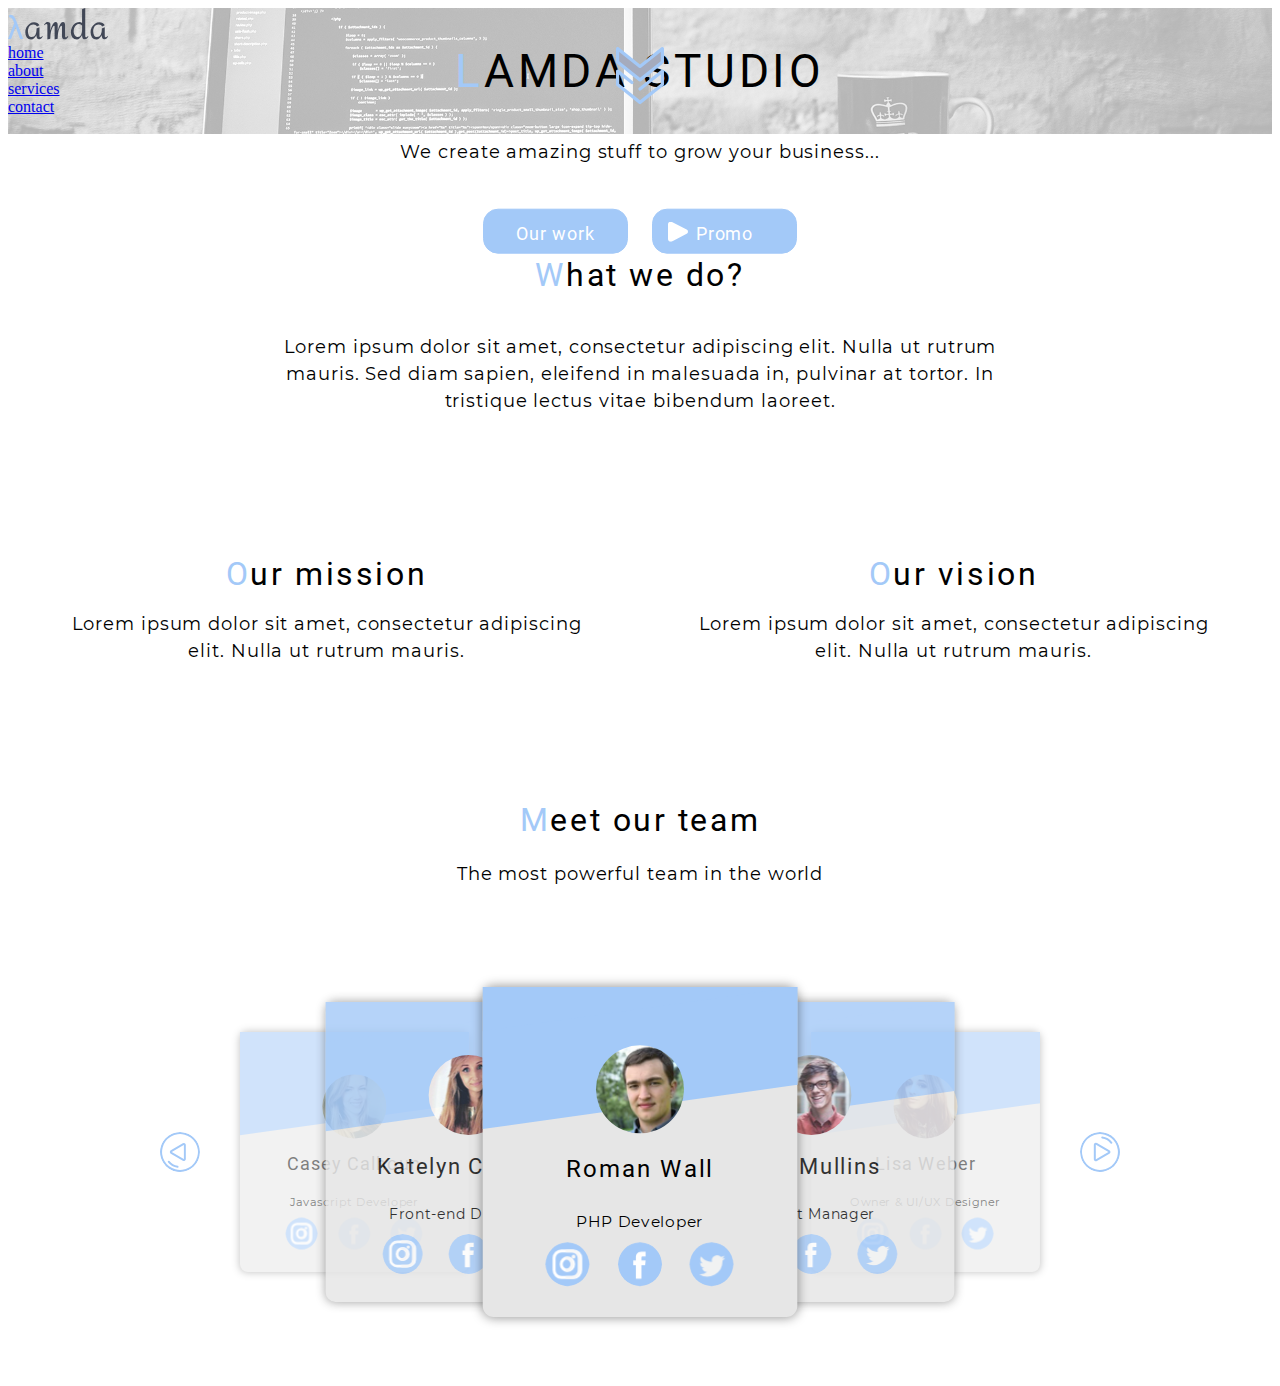
==== index.html @ b9d1ee69 "code about page rwd" ====
<!DOCTYPE html>
<html lang="en">

<head>
  <title>Lamda Studio</title>
  <meta charset="UTF-8" />
  <meta name="viewport" content="width=device-width, initial-scale=1" />
  <meta name="keywords" content="Lamda Studio,Digital Agency,Seo,Web Development,Digital Marketnig,Web Design">
  <meta name="description" content="This is template web site for Digital Agency">
  <meta name="author" content="Nenad Lončar">
  <link rel="stylesheet" href="assets/css/main.css" />
</head>

<body>
  <main>
    <!-- home page -->
    <section id="home-page" class="page">
      <!-- heder -->
      <header data-nav="container">
        <nav>
          <li class="logo"><a href="index.html"><svg width="100px" id="8c986d3f-b15f-4468-8e2e-2b8b2af8f070" data-name="4265e362-bdee-47fb-87de-b46693c729df"
                xmlns="http://www.w3.org/2000/svg" viewBox="0 0 270.11 85.31">
                <title>logo</title>
                <path d="M23.55,58.84c-1-3-2-6-2.91-9.55h-.45c-.64,2.91-1.82,6.28-2.82,9.28L8.37,84H0L15.92,43.29a7,7,0,0,0,.55-2.09,6.89,6.89,0,0,0-.64-2.46C13,31,9.74,24.92,4.37,24.92A9.36,9.36,0,0,0,2.82,25l.73-6.18a10.31,10.31,0,0,1,3.09-.36c8.64,0,12.73,8.28,17.46,20.83L40.92,84H32.46Z"
                  transform="translate(0 0.01)" fill="#a3c9f8" />
                <path d="M79.17,40.47a11.86,11.86,0,0,1,5.77,5.82l-6.55,3.55a14.58,14.58,0,0,0-4-3.77,9.72,9.72,0,0,0-5.46-1.68,13.8,13.8,0,0,0-8.09,2.41,15.32,15.32,0,0,0-5.27,6.5,22.13,22.13,0,0,0-1.82,9.09q0,7.19,2.46,11.69a8.2,8.2,0,0,0,7.73,4.5q7.46,0,10.28-6A30.43,30.43,0,0,0,77,59.48V55.39L85,52V75.94a4.45,4.45,0,0,0,.64,2.27,2.07,2.07,0,0,0,1.91,1.09q2.64,0,4.82-3.64l1.36,1.46a11.34,11.34,0,0,1-3.82,5.23,8.83,8.83,0,0,1-5.46,2.14,6.37,6.37,0,0,1-5.78-2.89,14.16,14.16,0,0,1-1.86-7.73h-.18a23.23,23.23,0,0,1-6.14,8,12.54,12.54,0,0,1-8.14,3.23q-7.73,0-11.69-5.32t-4-14.23a28.86,28.86,0,0,1,3.18-13.32,26.16,26.16,0,0,1,8.69-10A21.18,21.18,0,0,1,70.75,38.6,19.12,19.12,0,0,1,79.17,40.47Z"
                  transform="translate(0 0.01)" fill="#414756" />
                <path d="M152.65,39.51q1.5,1.77,1.5,6V76.43a3.66,3.66,0,0,0,.66,2.17,2,2,0,0,0,1.73.86,4.15,4.15,0,0,0,2.37-.91,10.4,10.4,0,0,0,2.46-2.64l1.44,1.39A12.57,12.57,0,0,1,158.26,83q-2.64,1.59-1,1.55t-3.91,0q-7.55,0-7.55-9.19V50.2a2.59,2.59,0,0,0-.45-1.55,1.4,1.4,0,0,0-1.18-.64q-2,0-4.37,4.37a46.11,46.11,0,0,0-4,12.32,91.16,91.16,0,0,0-1.64,18.23l-8.28,2.37V50.2a2.6,2.6,0,0,0-.45-1.55,1.32,1.32,0,0,0-1.09-.64q-1.82,0-4.23,4.41a48.47,48.47,0,0,0-4.18,12.37,83.83,83.83,0,0,0-1.77,18.14l-7.82,2.37V46.38a3.68,3.68,0,0,0-.77-2.46,2.46,2.46,0,0,0-2-.91q-2.27,0-4.64,3.91l-1.46-1.46A13.92,13.92,0,0,1,102,39.59a12,12,0,0,1,3.23-1.82H107q4.37,0,5.91,1.86a7.52,7.52,0,0,1,1.55,5V59.82h.33q2.27-9.91,6.14-16t7.68-6a5.14,5.14,0,0,1,4.23,1.73q1.41,1.73,1.41,6V59.83h.54a53.82,53.82,0,0,1,6-16q3.73-6.09,7.59-6A5.24,5.24,0,0,1,152.65,39.51Z"
                  transform="translate(0 0.01)" fill="#414756" />
                <path d="M208.72,75.94a4.62,4.62,0,0,0,.59,2.32,2,2,0,0,0,1.87,1,3.85,3.85,0,0,0,2.55-1.14,7.76,7.76,0,0,0,1.91-2.5l1.73,1.46a14.48,14.48,0,0,1-4.14,5.23A8.47,8.47,0,0,1,208,84.45q-4.18,0-6.09-2.37t-1.82-8.18h-.36q-5.55,11.19-13.55,11.19T174,79.6q-4.23-5.5-4.23-13.78a32.24,32.24,0,0,1,2.82-13,27.41,27.41,0,0,1,8-10.64,18.75,18.75,0,0,1,12-4.18,12.87,12.87,0,0,1,7.46,2.18V3.45L208.67,0Zm-25-29.38a19,19,0,0,0-4.87,7.68,26,26,0,0,0-1.55,8.41,24.45,24.45,0,0,0,1.09,6.82,16,16,0,0,0,3.55,6.41,8.13,8.13,0,0,0,6.28,2.68q6.91,0,9.41-6a33.61,33.61,0,0,0,2.5-13.14V47a12.39,12.39,0,0,0-3.59-2.64,9.91,9.91,0,0,0-4.41-1,11.67,11.67,0,0,0-8.38,3.22Z"
                  transform="translate(0 0.01)" fill="#414756" />
                <path d="M255.51,40.47a11.86,11.86,0,0,1,5.77,5.82l-6.55,3.55a14.58,14.58,0,0,0-4-3.77,9.72,9.72,0,0,0-5.46-1.68,13.8,13.8,0,0,0-8.09,2.41,15.32,15.32,0,0,0-5.27,6.5,22.13,22.13,0,0,0-1.82,9.09q0,7.19,2.46,11.69a8.2,8.2,0,0,0,7.73,4.5q7.46,0,10.28-6a30.43,30.43,0,0,0,2.82-13.1V55.39l8-3.37V75.94a4.45,4.45,0,0,0,.64,2.27,2.07,2.07,0,0,0,1.91,1.09q2.64,0,4.82-3.64l1.36,1.46a11.34,11.34,0,0,1-3.82,5.23,8.83,8.83,0,0,1-5.46,2.14A6.37,6.37,0,0,1,255,81.58a14.16,14.16,0,0,1-1.86-7.73H253a23.23,23.23,0,0,1-6.14,8,12.54,12.54,0,0,1-8.14,3.23q-7.73,0-11.69-5.32t-4-14.23a28.86,28.86,0,0,1,3.18-13.32,26.16,26.16,0,0,1,8.69-10A21.18,21.18,0,0,1,247.1,38.6,19.12,19.12,0,0,1,255.51,40.47Z"
                  transform="translate(0 0.01)" fill="#414756" />
              </svg></a></li>
          <div class="menu-items-container">
            <li><a href="#">home</a></li>
            <li><a href="#">about</a></li>
            <li><a href="#">services</a></li>
            <li><a href="#">contact</a></li>
          </div>
          <li class="toggle-menu"></li>
        </nav>
      </header>
      <!-- end of heder -->
      <!-- home page content -->
      <div class="hp-container">
        <div class="wrapper">
          <div class="hp-content">
            <h1>LAMDA STUDIO</h1>
            <p>We create amazing stuff to grow your business...</p>
            <div class="btn-container">
              <button class="work-btn">Our work</button>
              <button class="promo-btn"><img src="assets/images/icons/white-play.svg" alt="play button image">Promo</button>
            </div>
          </div>
          <div class="scroll-btn"></div>
        </div>
      </div>
      <!-- end of home page content -->
    </section>
    <!--end of home page-->

    <!-- about page -->
    <section id="about-page">
      <div class="wrapper">
        <!-- about us content -->
        <div class="about-container">
          <div class="what-we-do-container">
            <h2>What we do?</h2>
            <p>Lorem ipsum dolor sit amet, consectetur adipiscing elit.
              Nulla ut rutrum mauris. Sed diam sapien, eleifend in
              malesuada in, pulvinar at tortor. In tristique lectus vitae
              bibendum laoreet.</p>
          </div>
          <div class="goals-container">
            <div>
              <h2>Our mission</h2>
              <p>Lorem ipsum dolor sit amet, consectetur adipiscing elit. Nulla ut rutrum mauris. </p>
            </div>
            <div>
              <h2>Our vision</h2>
              <p>Lorem ipsum dolor sit amet, consectetur adipiscing elit. Nulla ut rutrum mauris. </p>
            </div>
          </div>
        </div>
        <!-- end of about us content -->
        <!-- team content -->
        <div class="team-container">
          <div class="team-heading">
            <h2>Meet our team</h2>
            <p>The most powerful team in the world</p>
          </div>
          <div class="team-content-container">
            <div class="arrow left"></div>
            <div class="team-cards-container">
    
              <div class="card-container" data-pos="0">
                <div class="card-header">
                  <div class="card-profile-img" data-image="one"></div>
                </div>
                <div class="card-body">
                  <div class="card-body-content">
                    <h3>Casey Calhoun</h3>
                    <p>Javascript Developer</p>
                  </div>
                  <div class="card-social-media">
                    <a href="https://www.instagram.com/?hl=sr"></a>
                    <a href="https://sr-rs.facebook.com/"></a>
                    <a href="https://twitter.com/"></a>
                  </div>
                </div>
              </div>
    
              <div class="card-container" data-pos="1">
                <div class="card-header">
                  <div class="card-profile-img" data-image="two"></div>
                </div>
                <div class="card-body">
                  <div class="card-body-content">
                    <h3>Katelyn Campos</h3>
                    <p>Front-end Developer</p>
                  </div>
                  <div class="card-social-media">
                    <a href="https://www.instagram.com/?hl=sr"></a>
                    <a href="https://sr-rs.facebook.com/"></a>
                    <a href="https://twitter.com/"></a>
                  </div>
                </div>
              </div>
    
              <div class="card-container" data-pos="2">
                <div class="card-header">
                  <div class="card-profile-img" data-image="three"></div>
                </div>
                <div class="card-body">
                  <div class="card-body-content">
                    <h3>Roman Wall</h3>
                    <p>PHP Developer</p>
                  </div>
                  <div class="card-social-media">
                    <a href="https://www.instagram.com/?hl=sr"></a>
                    <a href="https://sr-rs.facebook.com/"></a>
                    <a href="https://twitter.com/"></a>
                  </div>
                </div>
              </div>
    
              <div class="card-container" data-pos="3">
                <div class="card-header">
                  <div class="card-profile-img" data-image="four"></div>
                </div>
                <div class="card-body">
                  <div class="card-body-content">
                    <h3>Alan Mullins</h3>
                    <p>Project Manager</p>
                  </div>
                  <div class="card-social-media">
                    <a href="https://www.instagram.com/?hl=sr"></a>
                    <a href="https://sr-rs.facebook.com/"></a>
                    <a href="https://twitter.com/"></a>
                  </div>
                </div>
              </div>
    
              <div class="card-container" data-pos="4">
                <div class="card-header">
                  <div class="card-profile-img" data-image="five"></div>
                </div>
                <div class="card-body">
                  <div class="card-body-content">
                    <h3>Lisa Weber</h3>
                    <p>Owner & UI/UX Designer</p>
                  </div>
                  <div class="card-social-media">
                    <a href="https://www.instagram.com/?hl=sr"></a>
                    <a href="https://sr-rs.facebook.com/"></a>
                    <a href="https://twitter.com/"></a>
                  </div>
                </div>
              </div>
    
            </div>
            <div class="arrow right"></div>
          </div>
        </div>
        <!-- end of team content -->
      </div>
    </section>
    <!-- end of about page -->

 
  </main>
  <script src="assets/js/main.js"></script>
</body>

</html>
---- assets/css/main.css ----
@import url("1-helpers/resset.css");
@import url("1-helpers/font.css");
@import url("1-helpers/variables.css");

@import url("2-moduls/base.css");
@import url("2-moduls/nav.css");
@import url("2-moduls/team-cards.css");

@import url("3-pages/home-page.css");
@import url("3-pages/about-page.css");
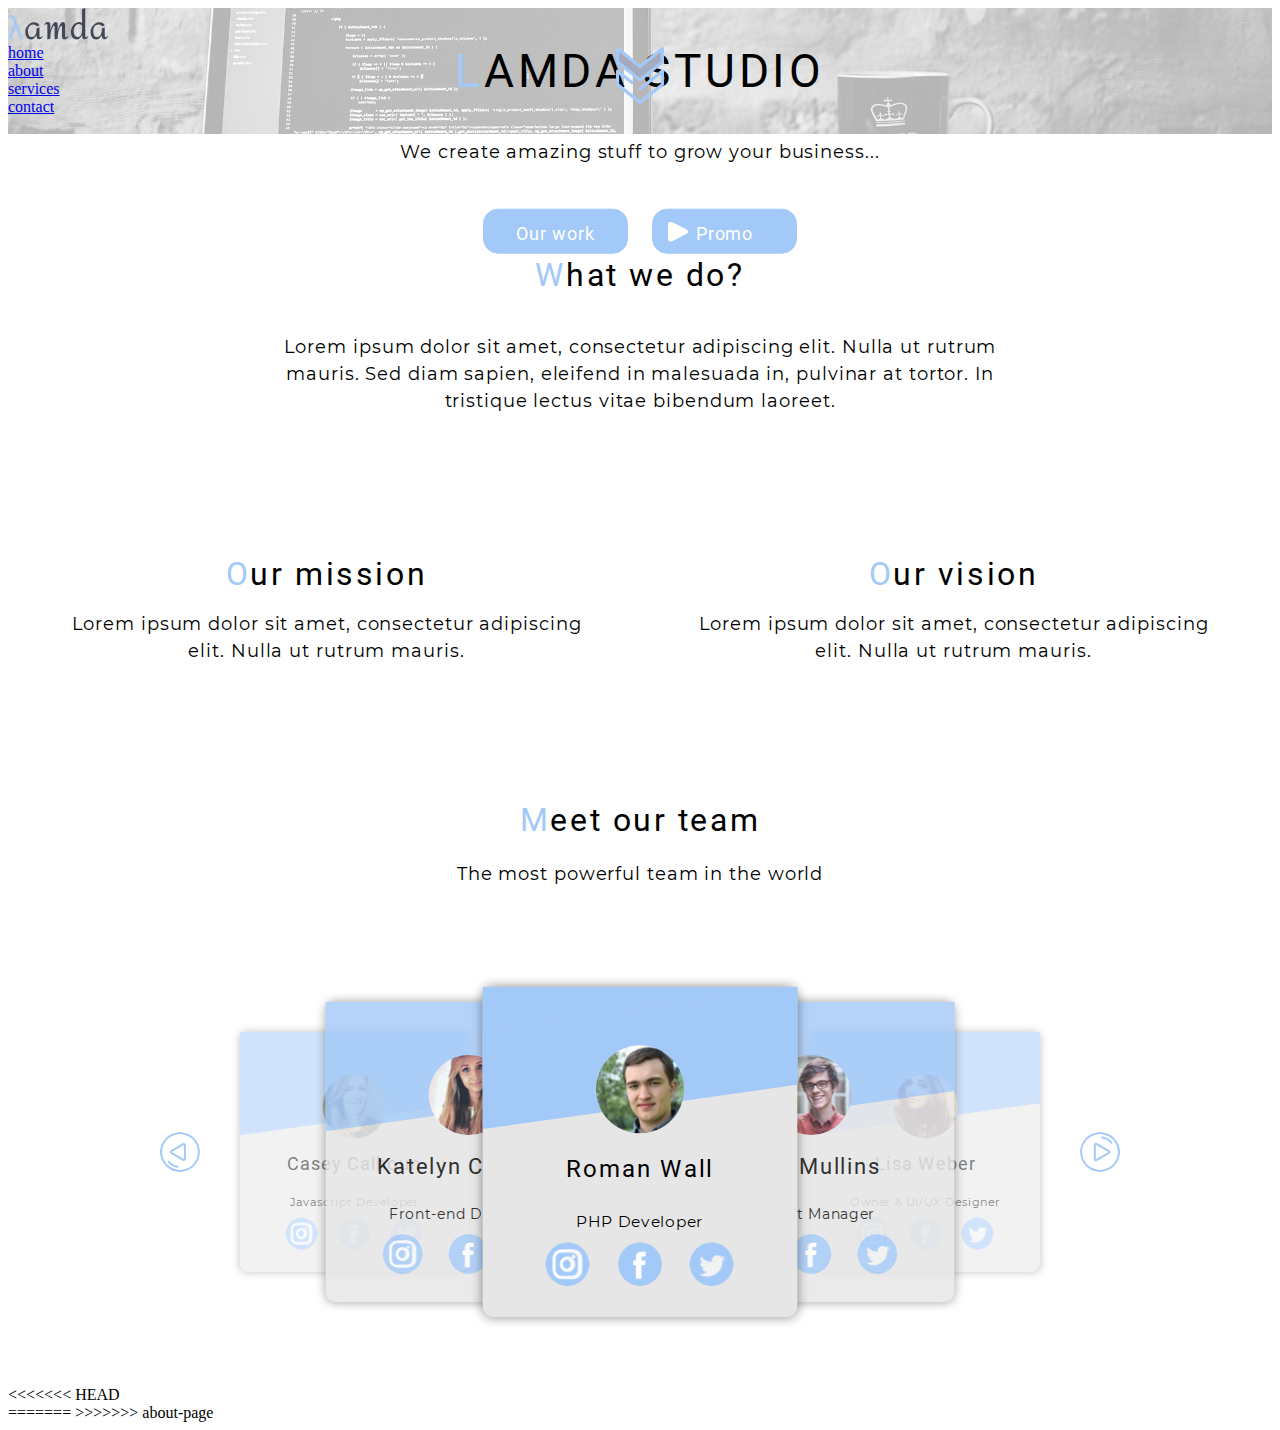
==== commit fa9121cb: "small update" ====
--- a/index.html
+++ b/index.html
@@ -188,7 +188,14 @@
     </section>
     <!-- end of about page -->
 
- 
+<<<<<<< HEAD
+    <!-- services page -->
+    <section>
+      
+    </section>
+    <!-- end of services page-->
+=======
+>>>>>>> about-page
   </main>
   <script src="assets/js/main.js"></script>
 </body>
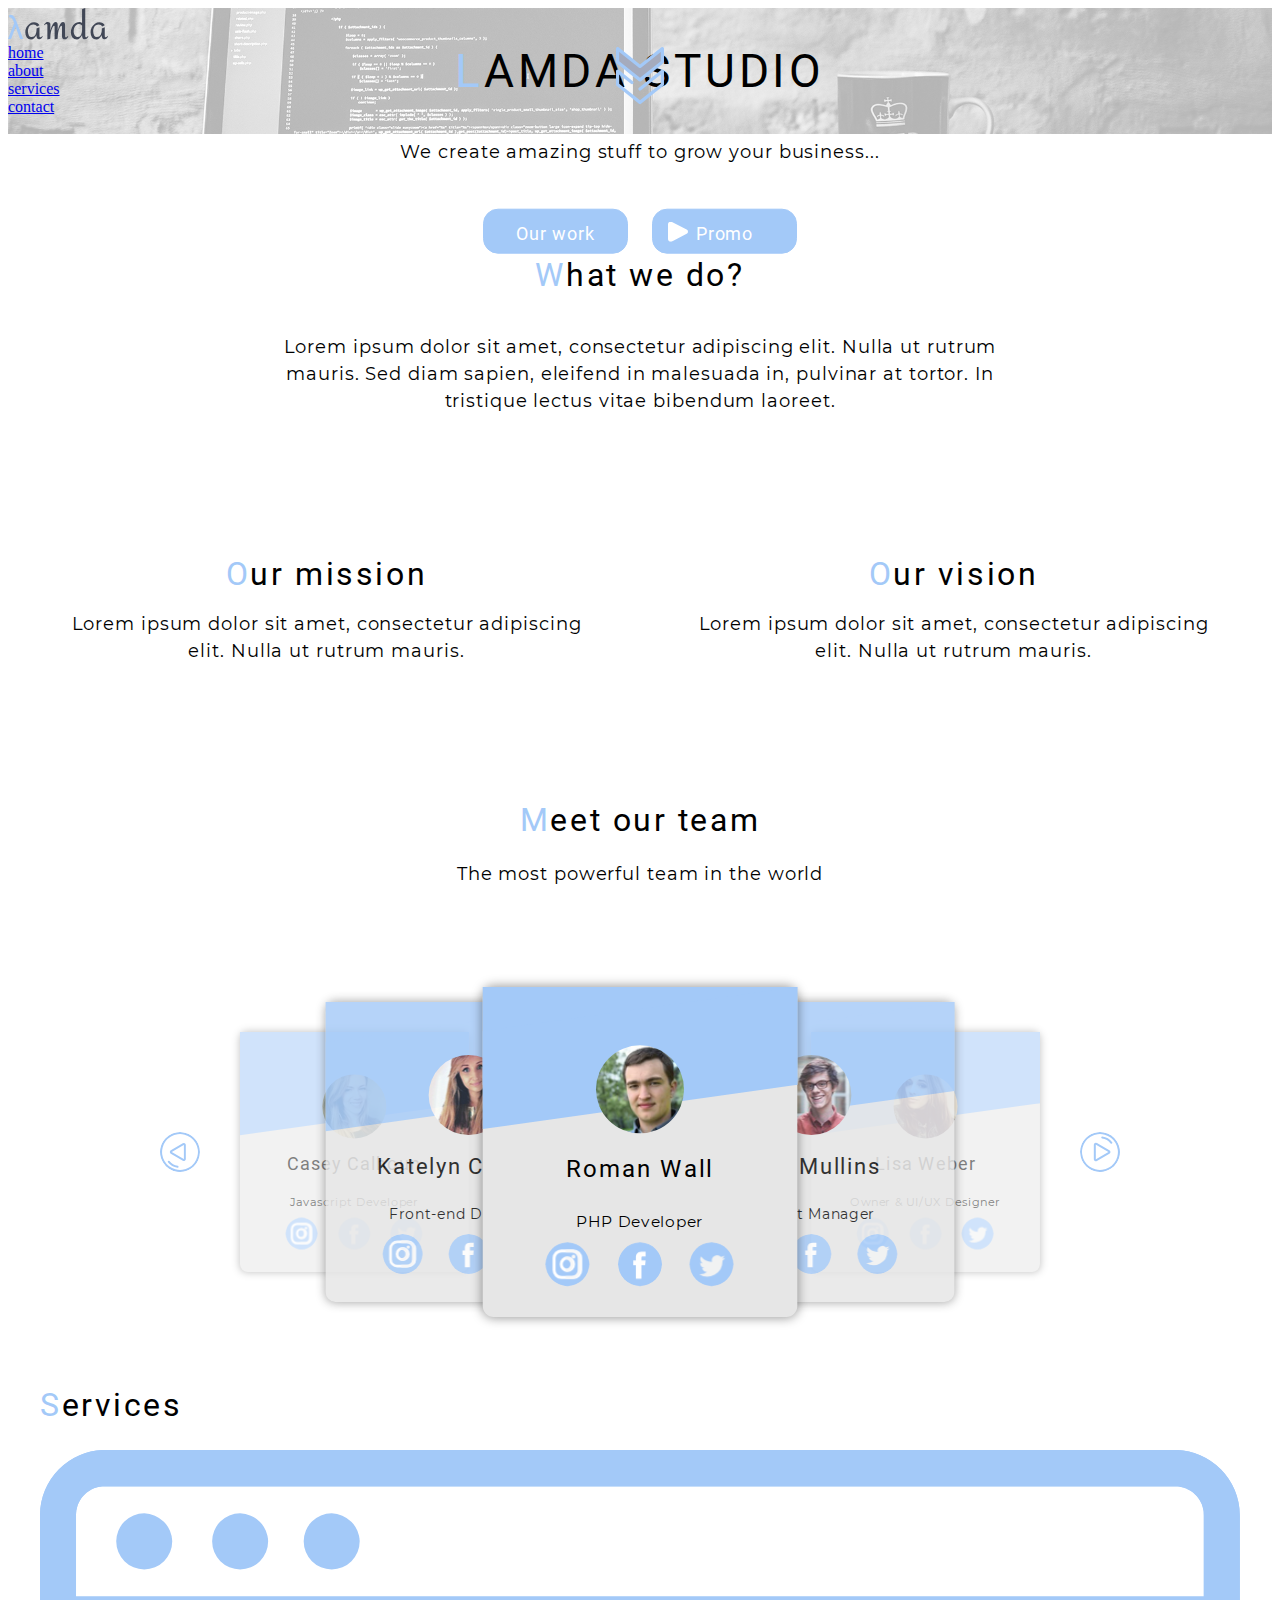
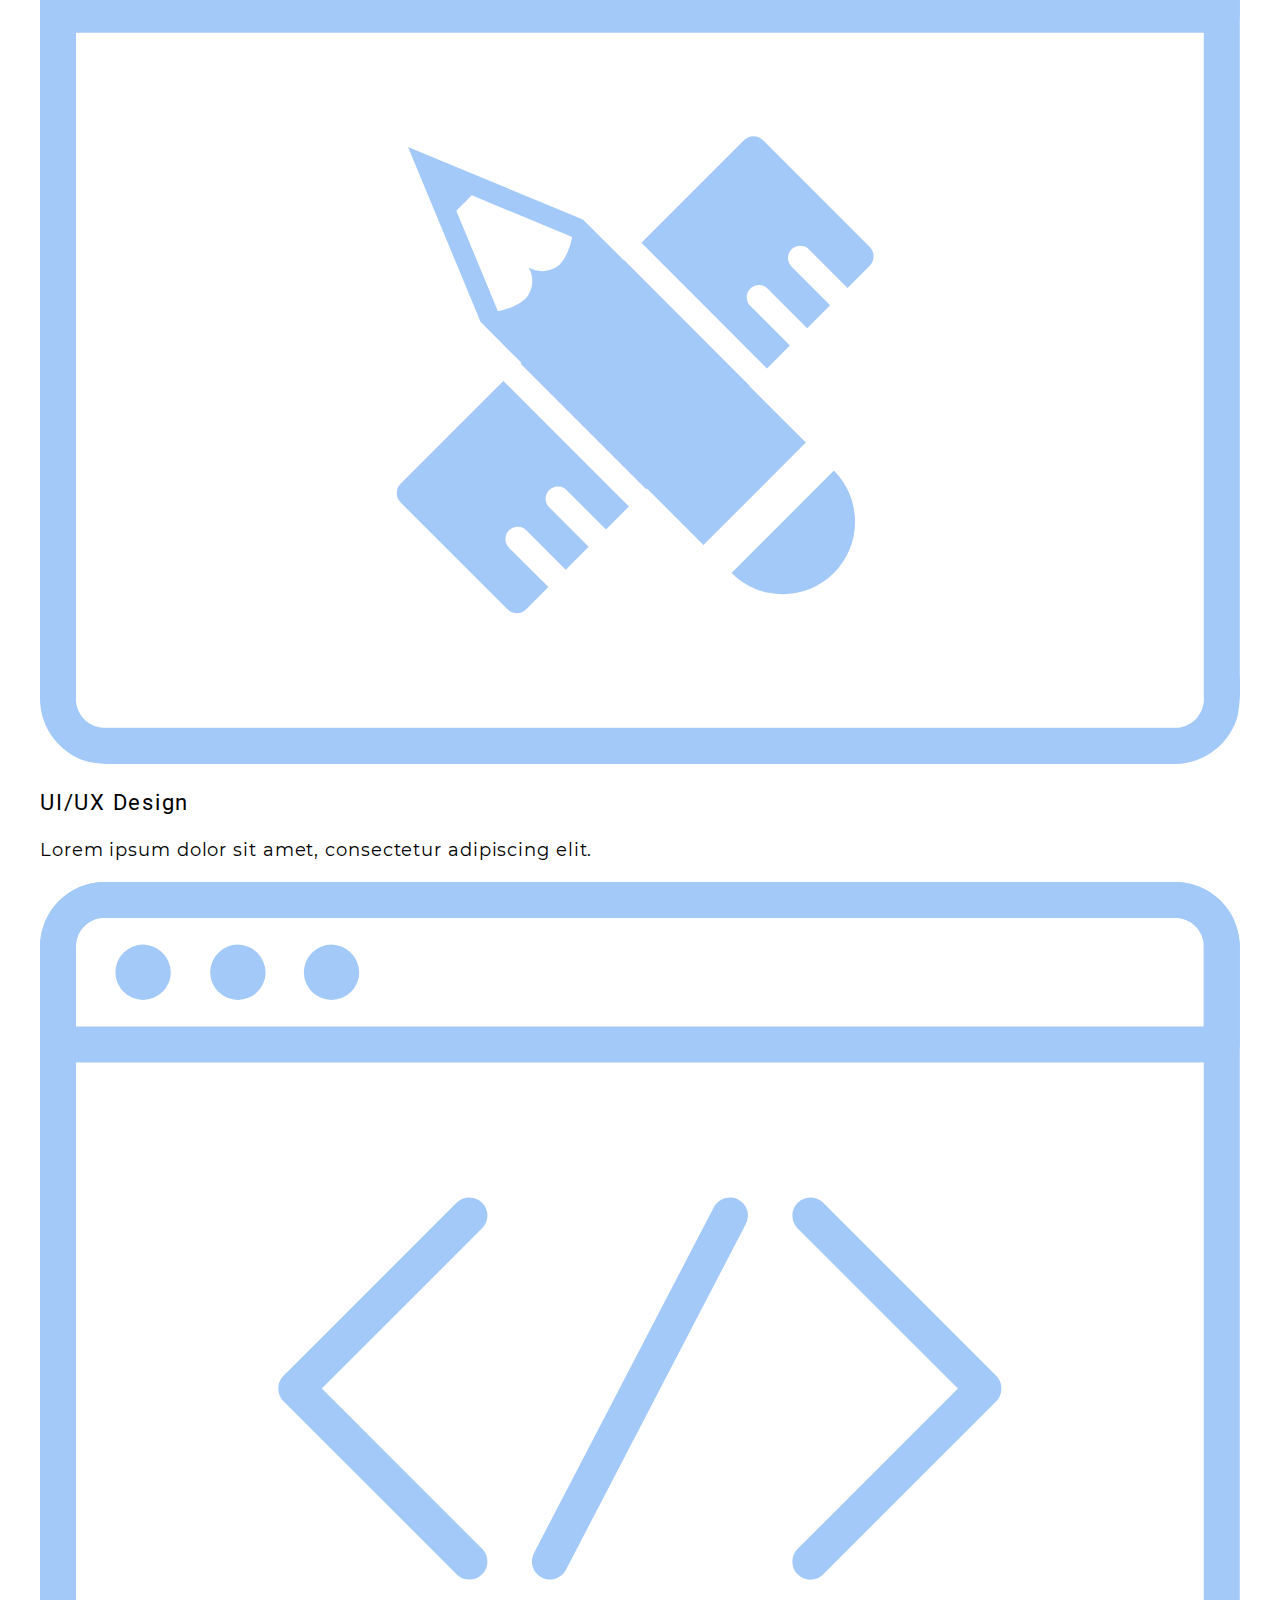
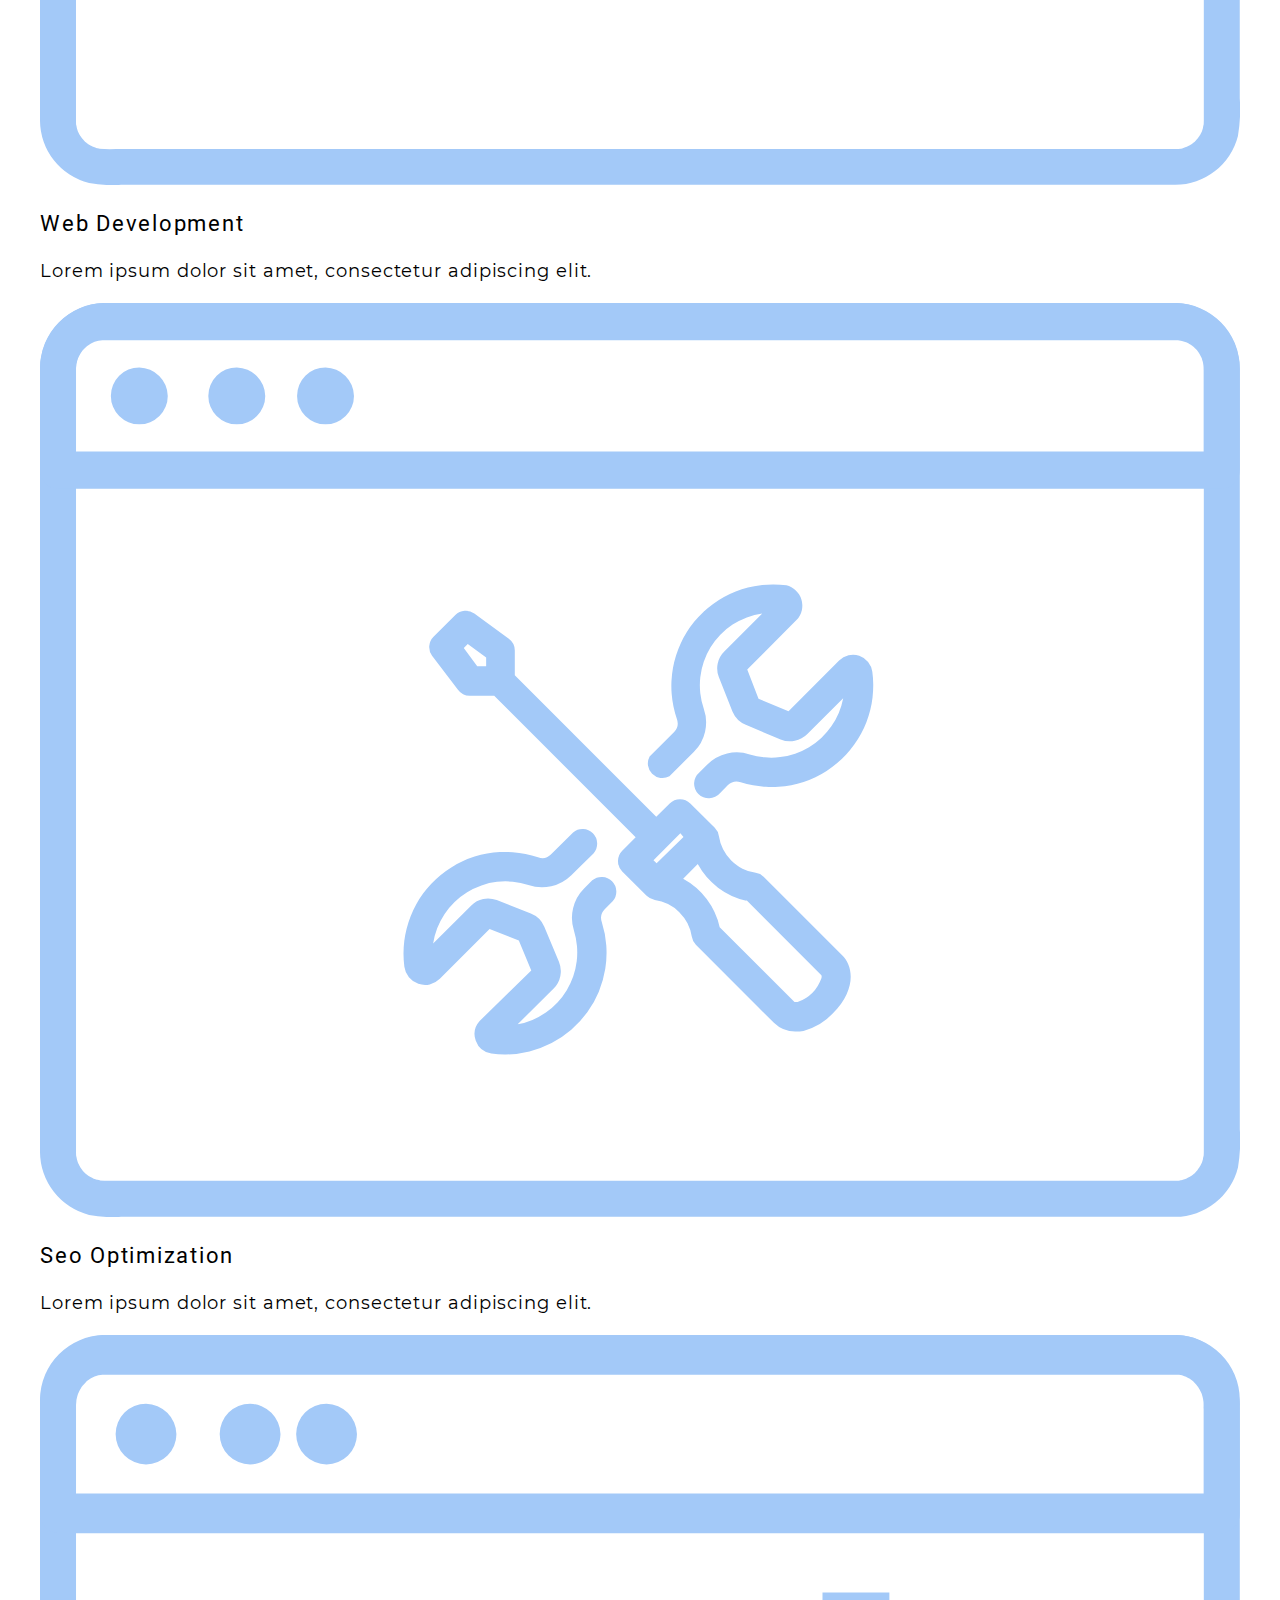
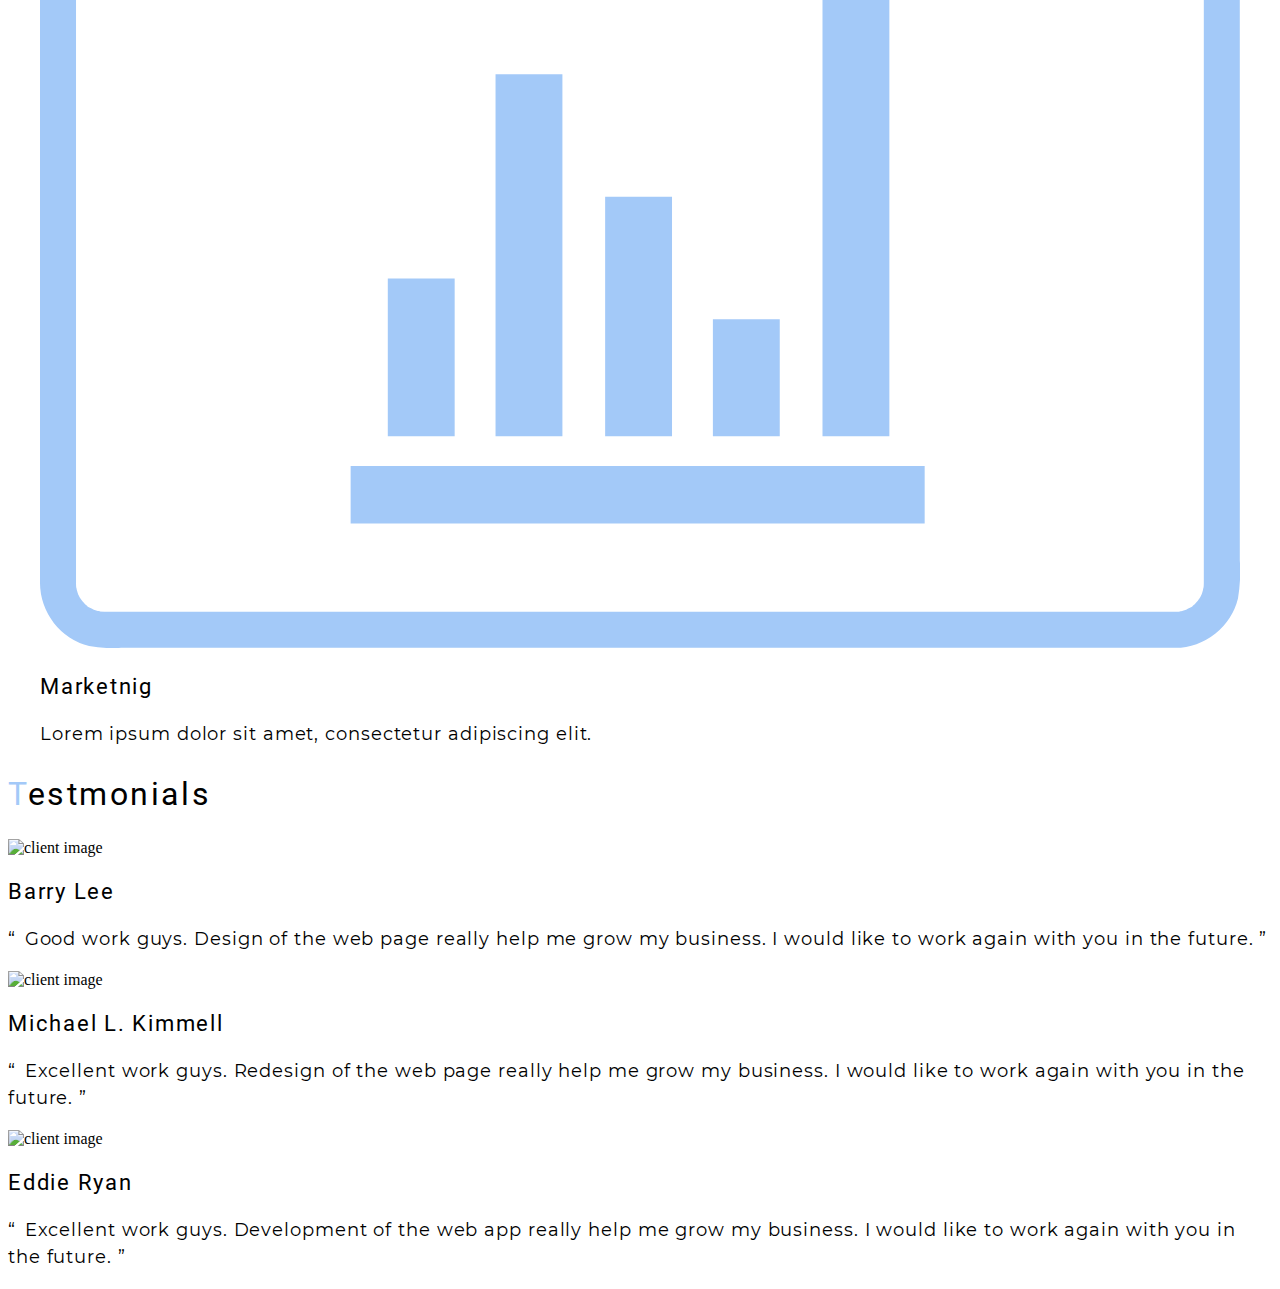
==== commit 7beb369b: "set up contact-page branch" ====
--- a/index.html
+++ b/index.html
@@ -188,14 +188,68 @@
     </section>
     <!-- end of about page -->
 
-<<<<<<< HEAD
     <!-- services page -->
-    <section>
-      
+    <section id="services-page">
+      <!-- services content -->
+      <div class="wrapper">
+        <h2>Services</h2>
+        <div class="services-container">
+          <div>
+            <img src="/assets/images/services/design.svg" alt="ui/ux design icon">
+            <h3>UI/UX Design</h3>
+            <p>Lorem ipsum dolor sit amet, consectetur adipiscing elit. </p>
+          </div>
+          <div>
+            <img src="/assets/images/services/code.svg" alt="web development icon">
+            <h3>Web Development</h3>
+            <p>Lorem ipsum dolor sit amet, consectetur adipiscing elit. </p>
+          </div>
+          <div>
+            <img src="/assets/images/services/seo.svg" alt="seo optimization icon">
+            <h3>Seo Optimization</h3>
+            <p>Lorem ipsum dolor sit amet, consectetur adipiscing elit. </p>
+          </div>
+          <div>
+            <img src="/assets/images/services/marketing.svg" alt="marketing icon">
+            <h3>Marketnig</h3>
+            <p>Lorem ipsum dolor sit amet, consectetur adipiscing elit. </p>
+          </div>
+        </div>
+      </div>
+      <!-- end of services content -->
+      <!-- testmonials -->
+      <div class="testmonials-container">
+        <h2>Testmonials</h2>
+        <div class="testmonials-card-container">
+          <div>
+            <img src="/assets/images/testmonials-images/client1.png" alt="client image">
+            <h3>Barry Lee</h3>
+            <p>“  Good work guys. Design of the web page really help me grow my business. I would like to work again with you in the future. ”</p>
+          </div>
+          <div>
+            <img src="/assets/images/testmonials-images/client2.png" alt="client image">
+            <h3>Michael L. Kimmell</h3>
+            <p>“  Excellent work guys. Redesign of the web page really help me grow my business. I would like to work again with you in the future. ”</p>
+          </div>
+          <div>
+            <img src="/assets/images/testmonials-images/client3.png" alt="client image">
+            <h3>Eddie Ryan</h3>
+            <p>“  Excellent work guys. Development of the web app really help me grow my business. I would like to work again with you in the future. ”</p>
+          </div>
+        </div>
+        <div class="indicators">
+          <span></span>
+          <span class="active"></span>
+          <span></span>
+        </div>
+      </div>
+      <!-- end of testmonials -->
     </section>
-    <!-- end of services page-->
-=======
->>>>>>> about-page
+    <!-- end of services page -->
+
+    <!-- contact page -->
+    
+    <!-- end of contact page -->
   </main>
   <script src="assets/js/main.js"></script>
 </body>
--- a/assets/css/main.css
+++ b/assets/css/main.css
@@ -7,4 +7,6 @@
 @import url("2-moduls/team-cards.css");
 
 @import url("3-pages/home-page.css");
-@import url("3-pages/about-page.css");+@import url("3-pages/about-page.css");
+@import url("3-pages/services-page.css");
+@import url("3-pages/contact-page.css");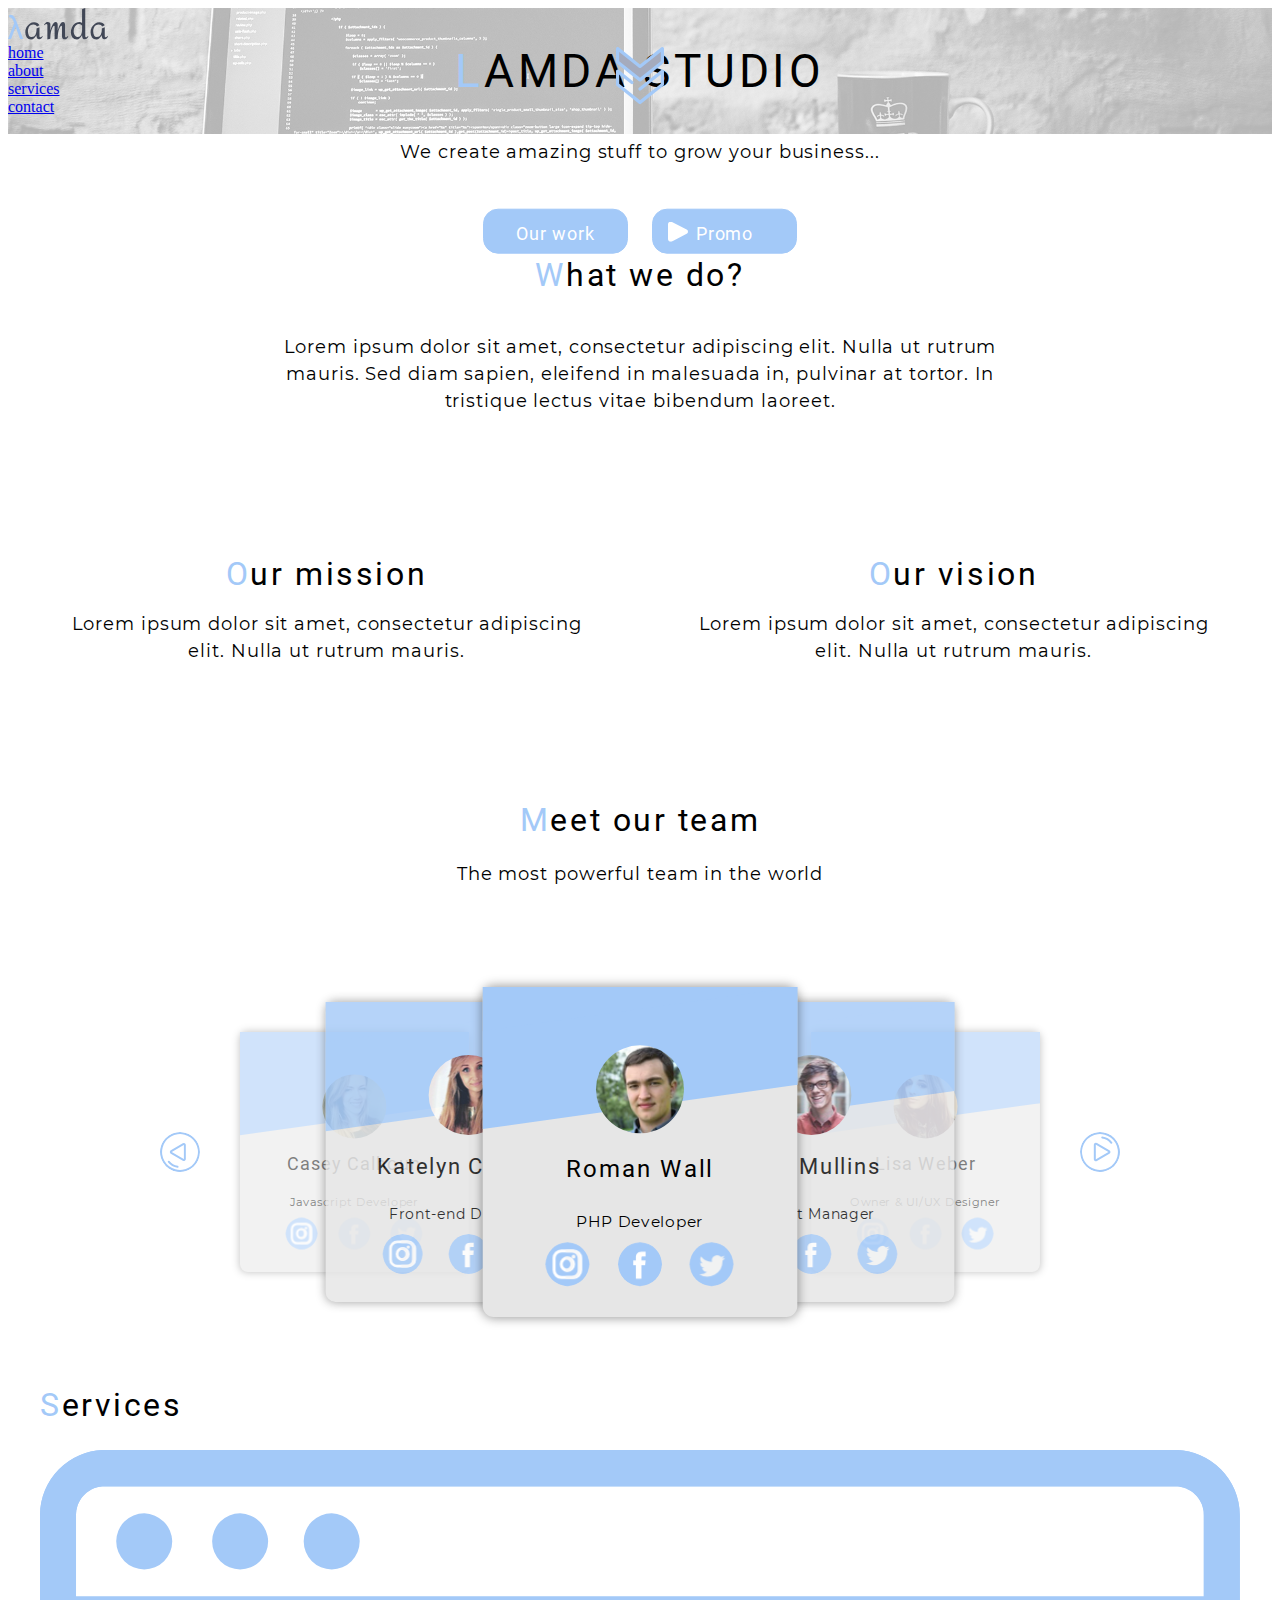
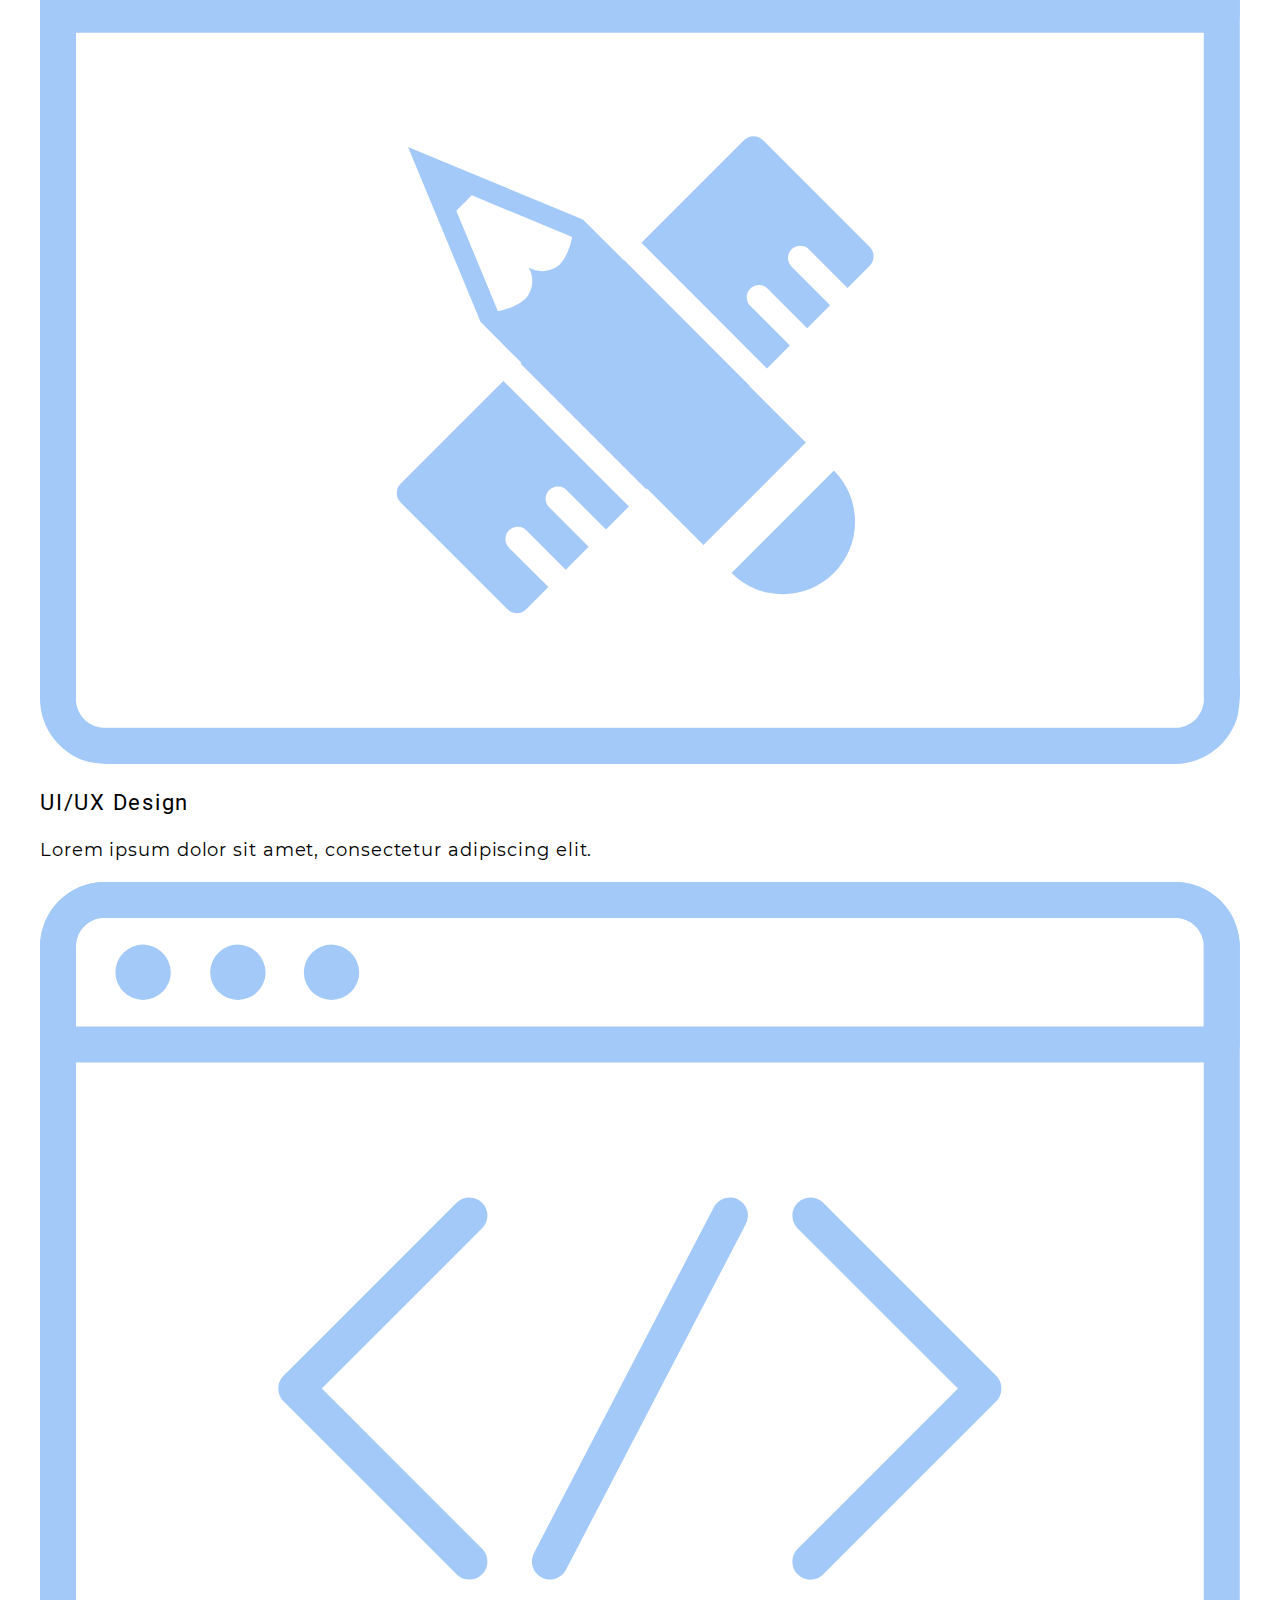
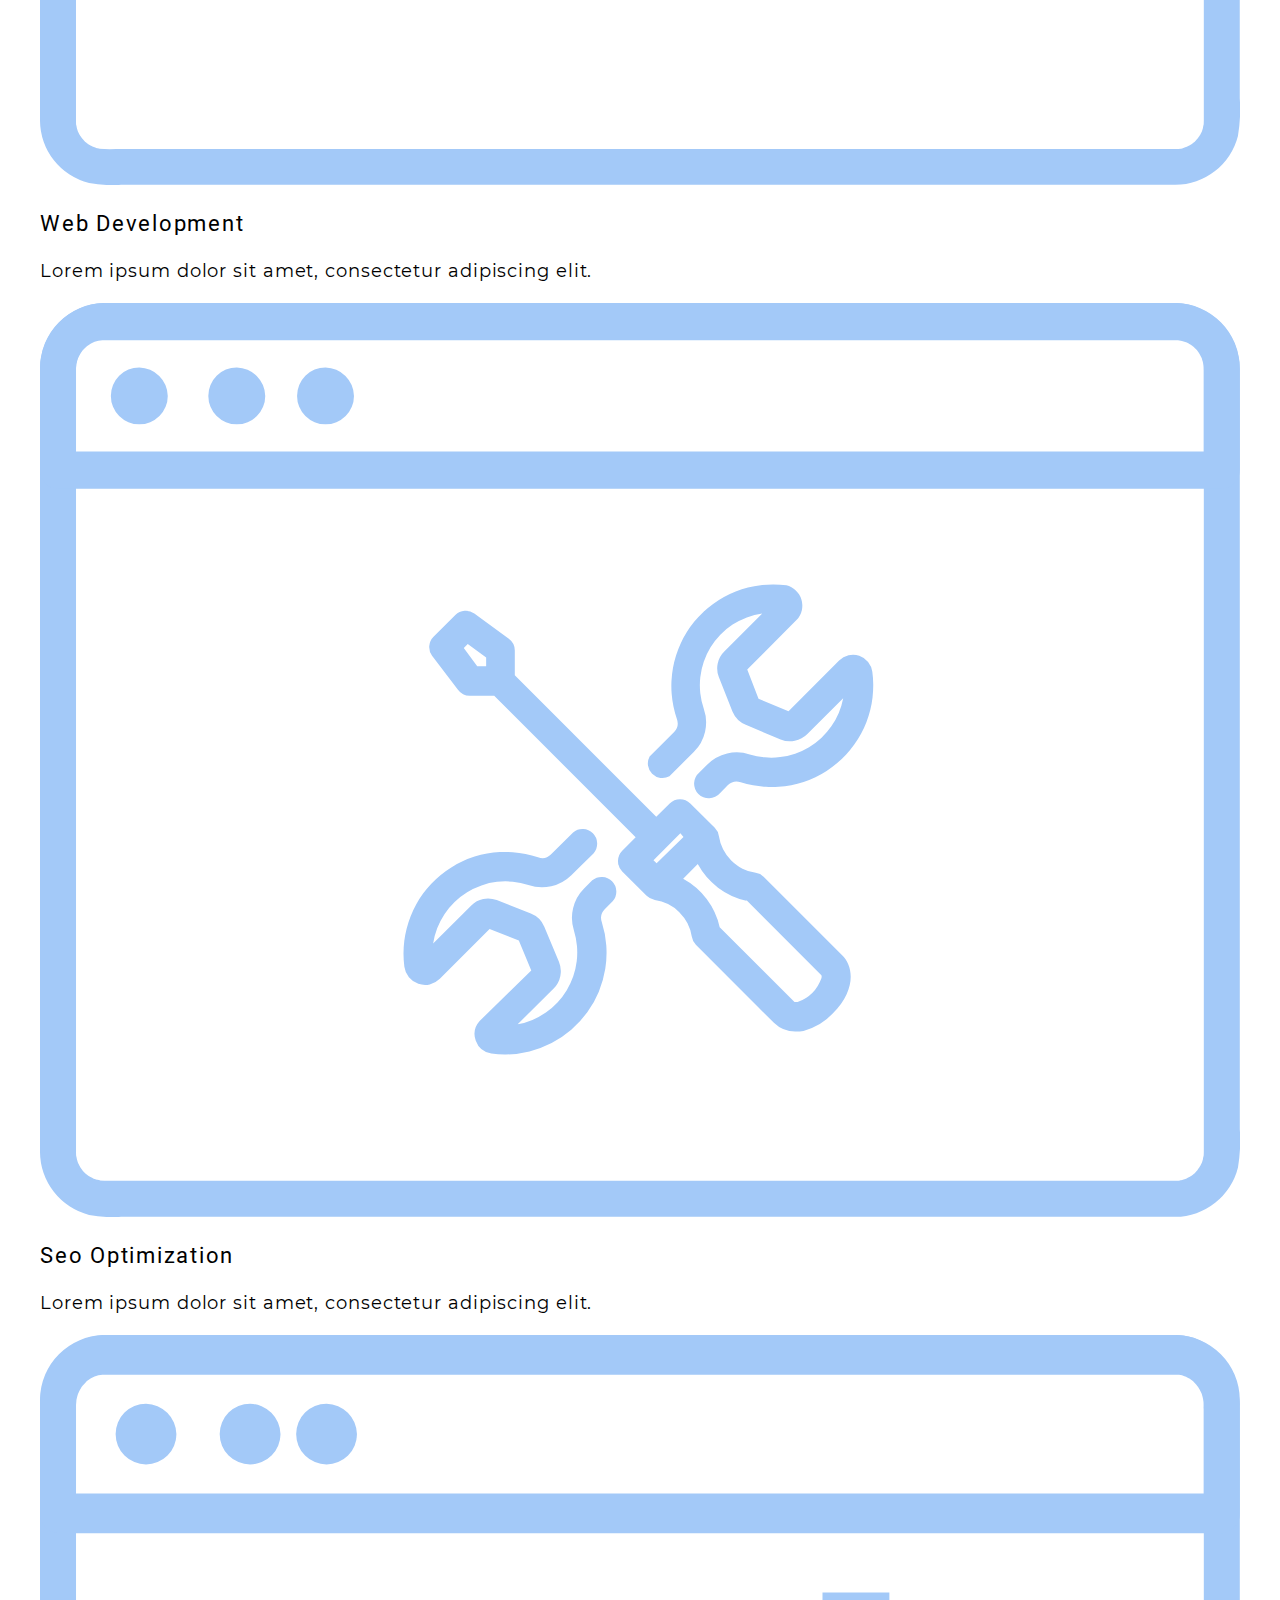
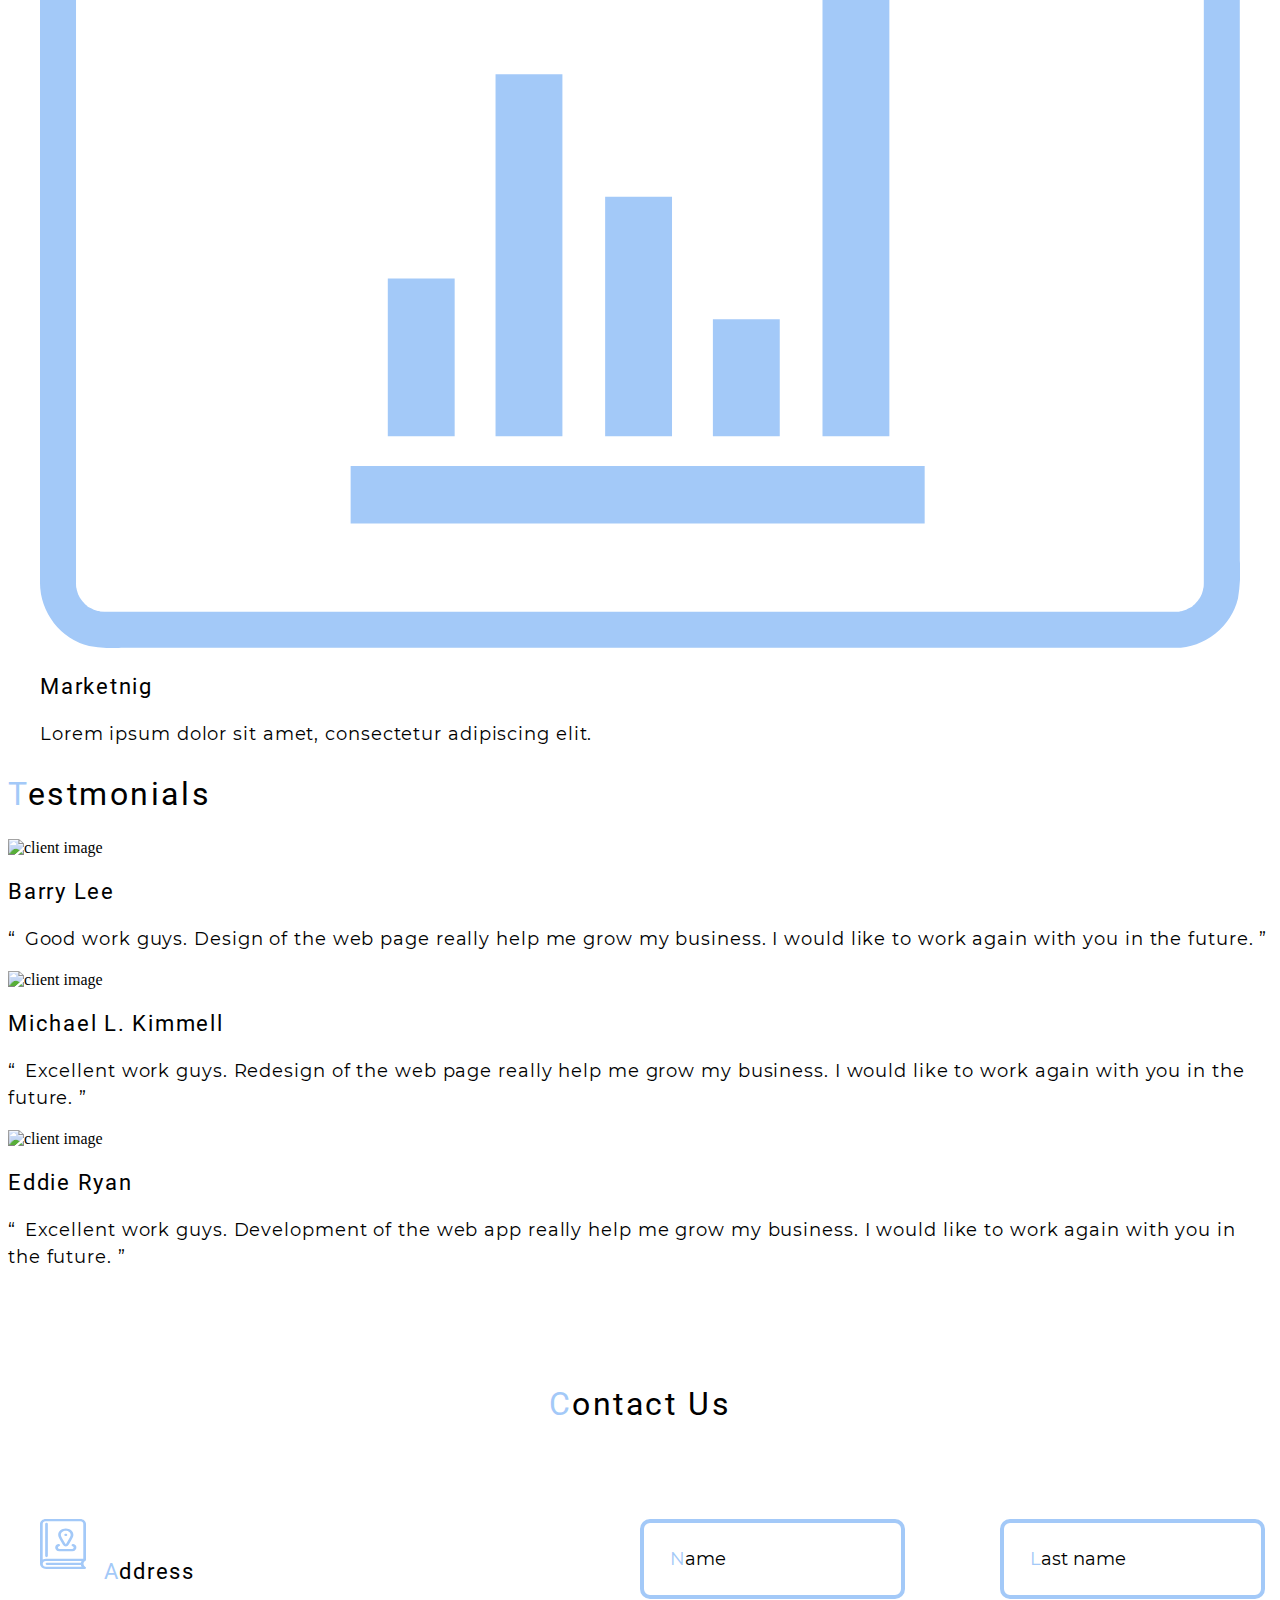
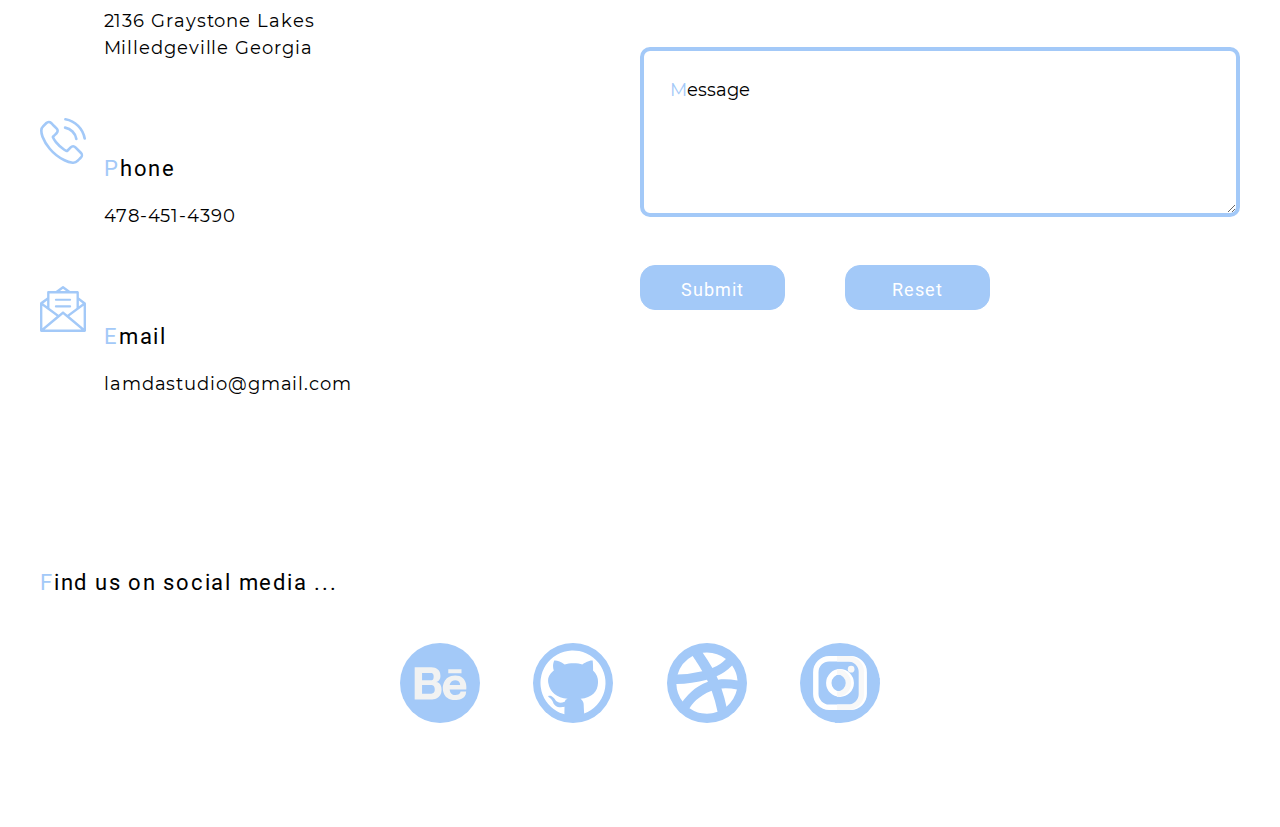
==== commit 5d76dafa: "code contact-page css no rwd" ====
--- a/index.html
+++ b/index.html
@@ -93,7 +93,7 @@
           <div class="team-content-container">
             <div class="arrow left"></div>
             <div class="team-cards-container">
-    
+
               <div class="card-container" data-pos="0">
                 <div class="card-header">
                   <div class="card-profile-img" data-image="one"></div>
@@ -110,7 +110,7 @@
                   </div>
                 </div>
               </div>
-    
+
               <div class="card-container" data-pos="1">
                 <div class="card-header">
                   <div class="card-profile-img" data-image="two"></div>
@@ -127,7 +127,7 @@
                   </div>
                 </div>
               </div>
-    
+
               <div class="card-container" data-pos="2">
                 <div class="card-header">
                   <div class="card-profile-img" data-image="three"></div>
@@ -144,7 +144,7 @@
                   </div>
                 </div>
               </div>
-    
+
               <div class="card-container" data-pos="3">
                 <div class="card-header">
                   <div class="card-profile-img" data-image="four"></div>
@@ -161,7 +161,7 @@
                   </div>
                 </div>
               </div>
-    
+
               <div class="card-container" data-pos="4">
                 <div class="card-header">
                   <div class="card-profile-img" data-image="five"></div>
@@ -178,7 +178,7 @@
                   </div>
                 </div>
               </div>
-    
+
             </div>
             <div class="arrow right"></div>
           </div>
@@ -224,17 +224,20 @@
           <div>
             <img src="/assets/images/testmonials-images/client1.png" alt="client image">
             <h3>Barry Lee</h3>
-            <p>“  Good work guys. Design of the web page really help me grow my business. I would like to work again with you in the future. ”</p>
+            <p>“  Good work guys. Design of the web page really help me grow my business. I would like to work again
+              with you in the future. ”</p>
           </div>
           <div>
             <img src="/assets/images/testmonials-images/client2.png" alt="client image">
             <h3>Michael L. Kimmell</h3>
-            <p>“  Excellent work guys. Redesign of the web page really help me grow my business. I would like to work again with you in the future. ”</p>
+            <p>“  Excellent work guys. Redesign of the web page really help me grow my business. I would like to work
+              again with you in the future. ”</p>
           </div>
           <div>
             <img src="/assets/images/testmonials-images/client3.png" alt="client image">
             <h3>Eddie Ryan</h3>
-            <p>“  Excellent work guys. Development of the web app really help me grow my business. I would like to work again with you in the future. ”</p>
+            <p>“  Excellent work guys. Development of the web app really help me grow my business. I would like to work
+              again with you in the future. ”</p>
           </div>
         </div>
         <div class="indicators">
@@ -248,10 +251,80 @@
     <!-- end of services page -->
 
     <!-- contact page -->
-    
+    <section id="contact-page">
+      <div class="wrapper">
+        <h2>Contact Us</h2>
+        <div class="contact-container">
+
+          <div class="contact-info">
+            <div>
+              <img src="/assets/images/contact-imformation/address.svg" alt="address icon">
+              <span>
+                <h3>Address</h3>
+                <p>2136 Graystone Lakes
+                  Milledgeville
+                  Georgia</p>
+              </span>
+            </div>
+            <div>
+              <img src="/assets/images/contact-imformation/phone.svg" alt="phone icon">
+              <span>
+                <h3>Phone</h3>
+                <p>478-451-4390</p>
+              </span>
+            </div>
+            <div>
+
+              <img src="/assets/images/contact-imformation/email.svg" alt="email icon">
+              <span>
+                <h3>Email</h3>
+                <p>lamdastudio@gmail.com</p>
+              </span>
+            </div>
+          </div>
+
+          <div class="form-container">
+            <form action="" method="GET">
+              <div class="top-row">
+                <div data-input-container>
+                  <input id="name" name="name" type="text">
+                  <label for="name">Name</label>
+                </div>
+                <div data-input-container>
+                  <input id="lastname" name="lastname" type="text">
+                  <label for="name">Last name</label>
+                </div>
+              </div>
+              <div data-input-container class="msg-row">
+                <textarea name="message" id="message" cols="30" rows="10"></textarea>
+                <label for="message">Message</label>
+              </div>
+
+              <div class="btn-row">
+                <input type="button" id="submit" name="submit" value="Submit">
+                <input type="button" id="reset" name="reset" value="Reset">
+              </div>
+
+            </form>
+          </div>
+
+        </div>
+
+        <div class="social-media-container">
+          <h3>Find us on social media ...</h3>
+          <div>
+            <img src="/assets/images/social-media/behance.svg" alt="behance icon">
+            <img src="/assets/images/social-media/github.svg" alt="github icon">
+            <img src="/assets/images/social-media/dribble.svg" alt="dribble icon">
+            <img src="/assets/images/social-media/instagram.svg" alt="instagram icon">
+          </div>
+        </div>
+
+      </div>
+    </section>
     <!-- end of contact page -->
   </main>
   <script src="assets/js/main.js"></script>
 </body>
 
-</html>
+</html>--- a/assets/css/main.css
+++ b/assets/css/main.css
@@ -5,6 +5,7 @@
 @import url("2-moduls/base.css");
 @import url("2-moduls/nav.css");
 @import url("2-moduls/team-cards.css");
+@import url("2-moduls/form.css");
 
 @import url("3-pages/home-page.css");
 @import url("3-pages/about-page.css");
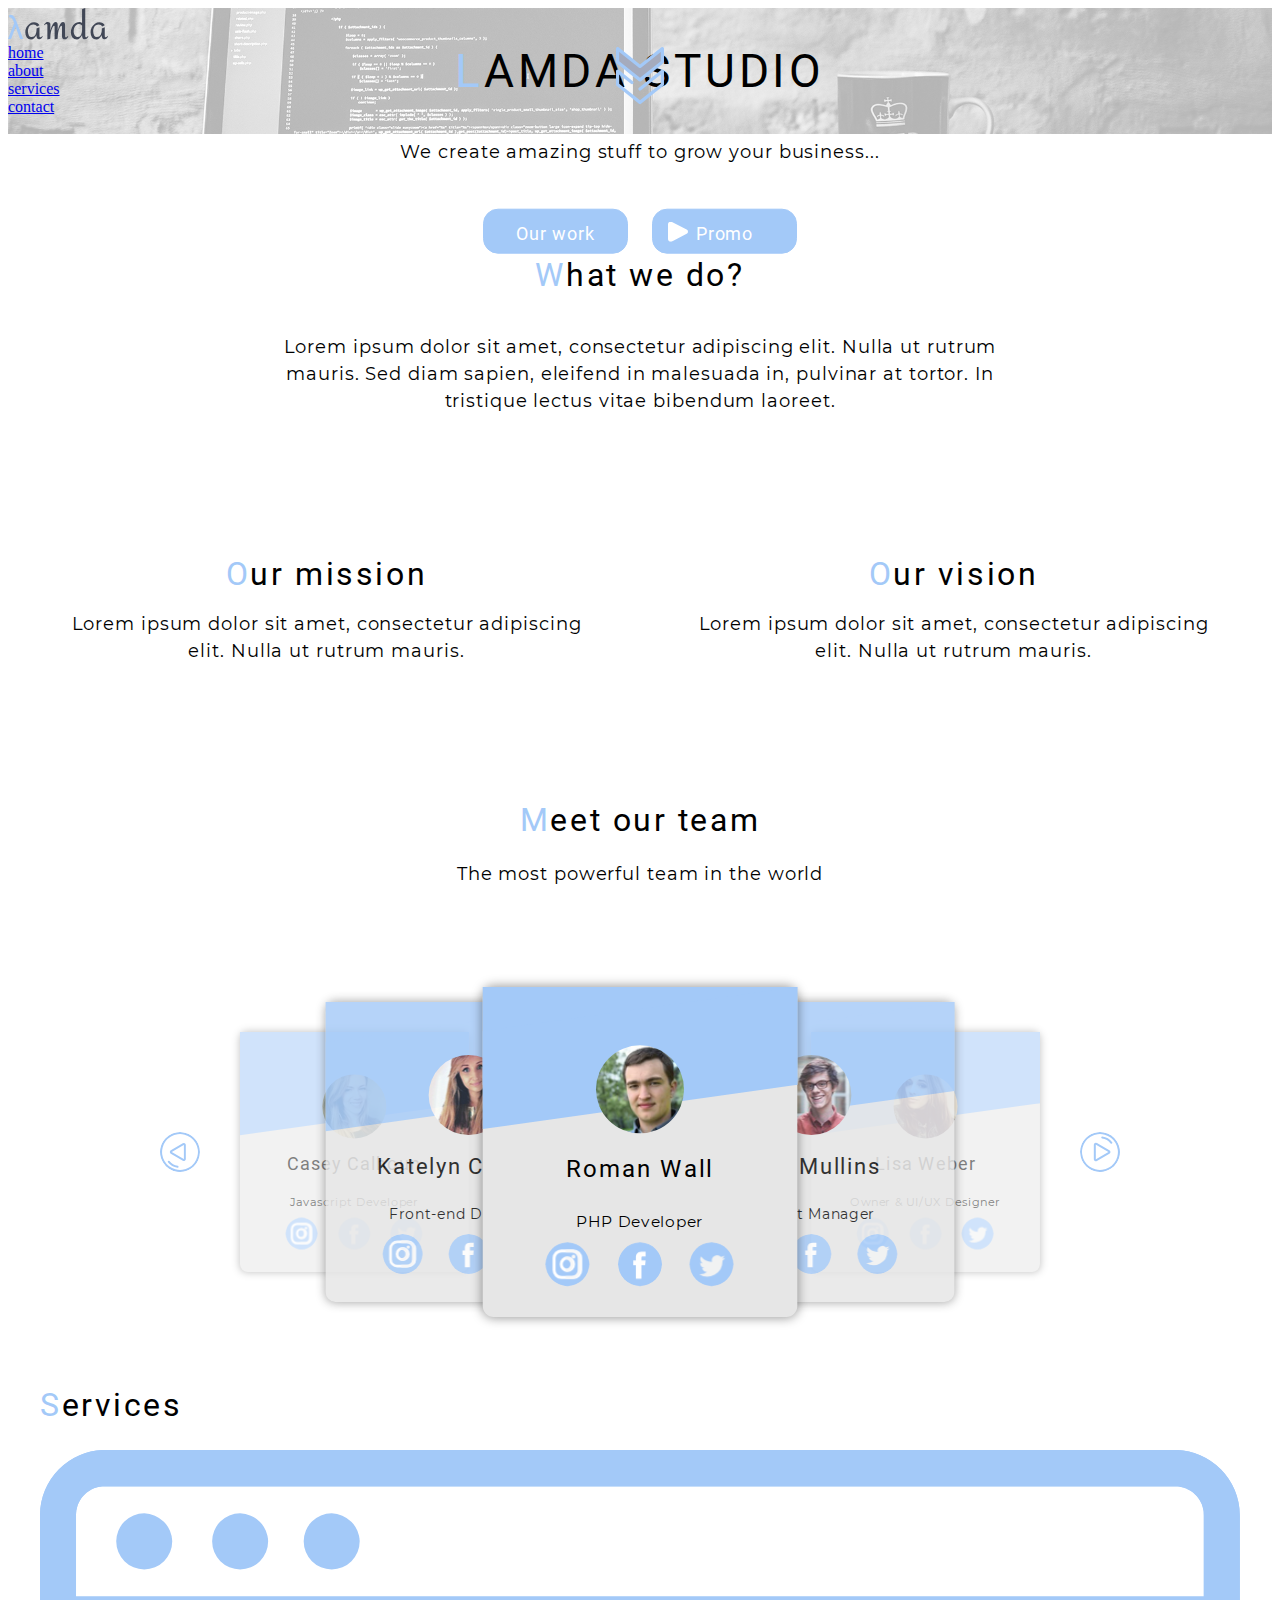
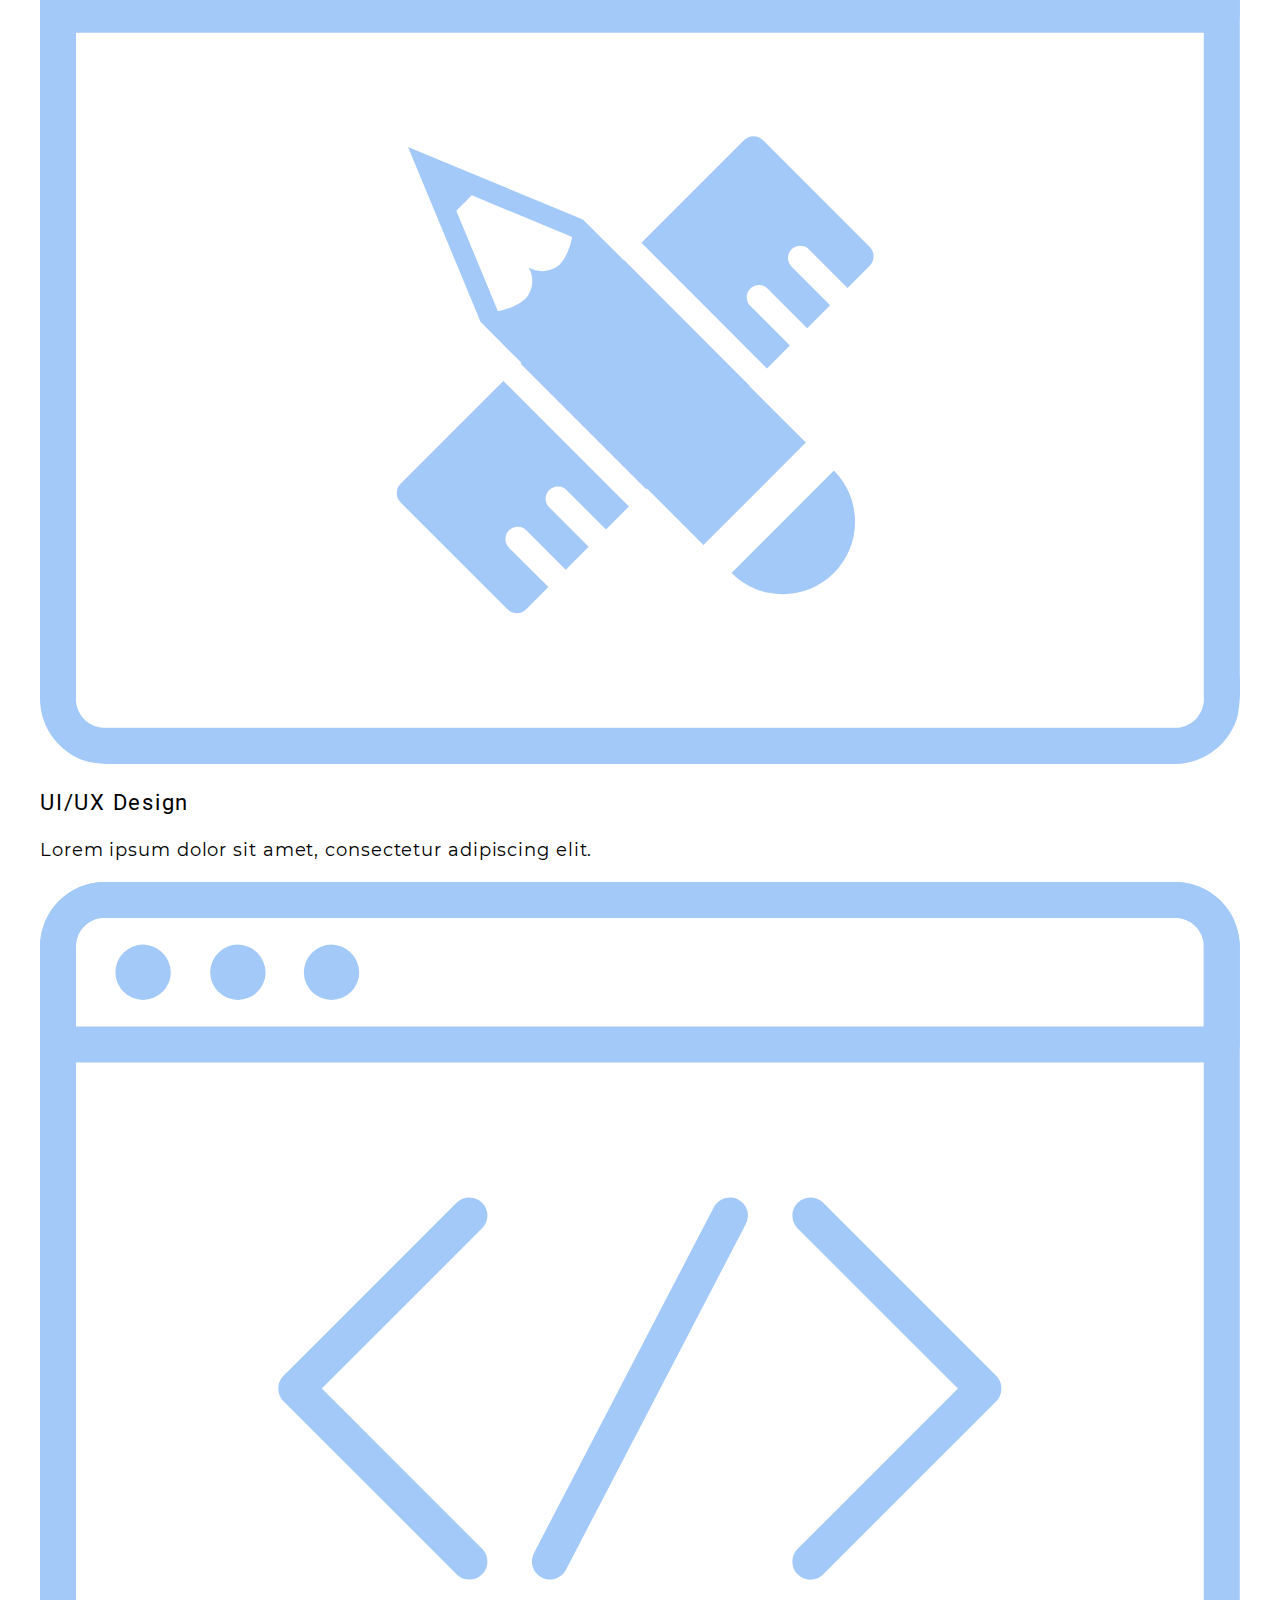
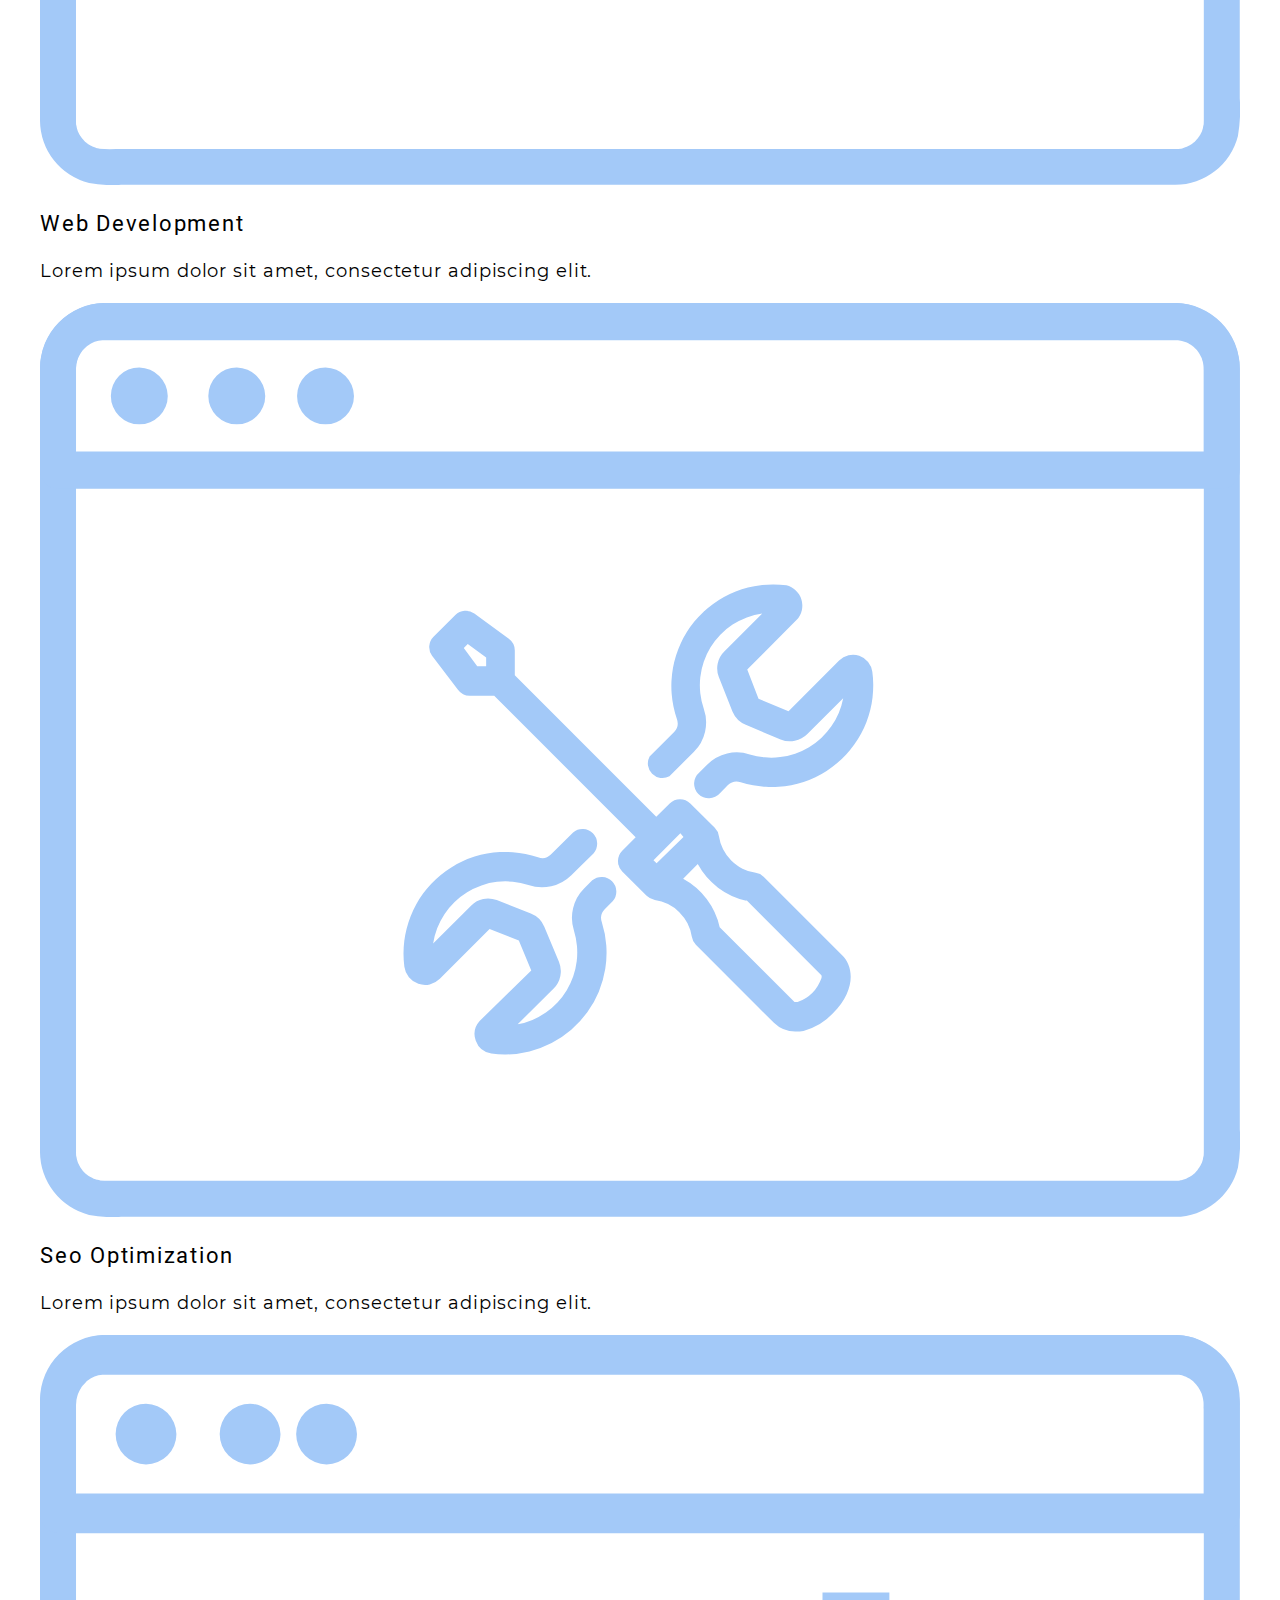
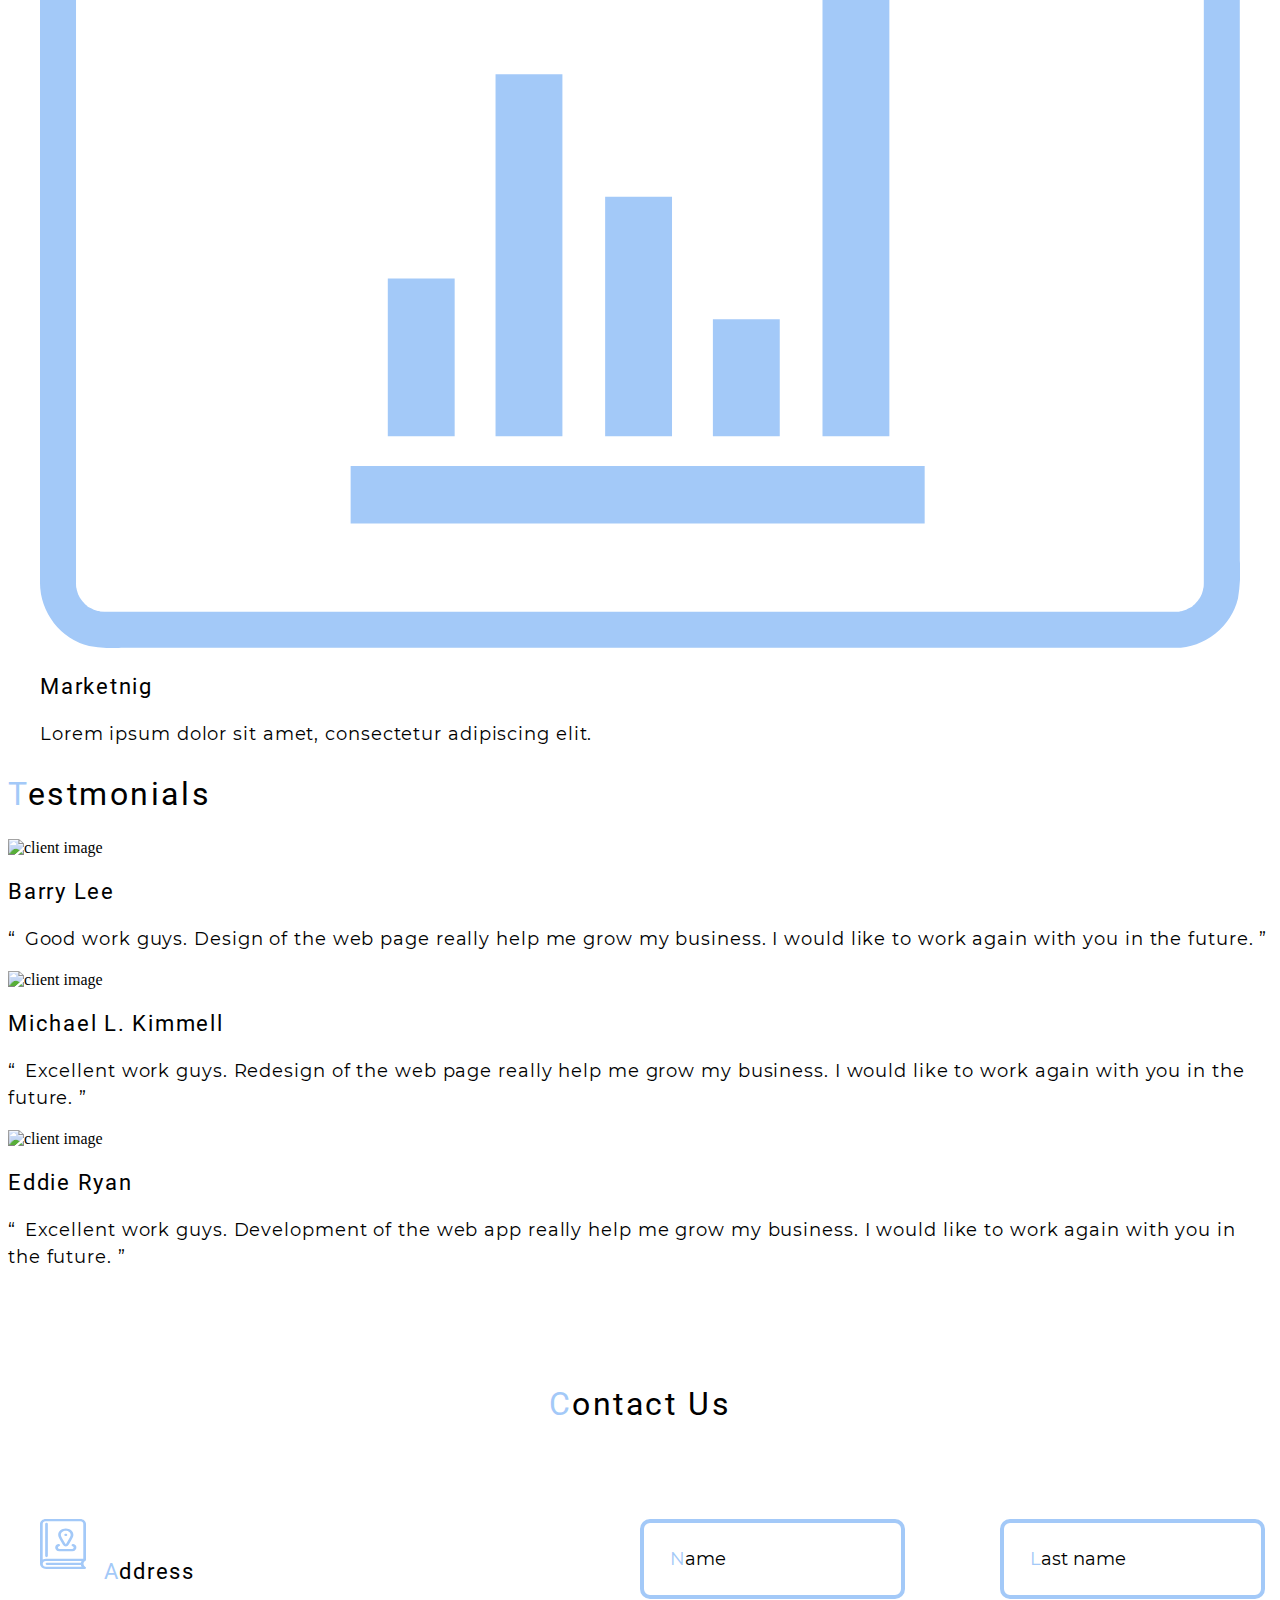
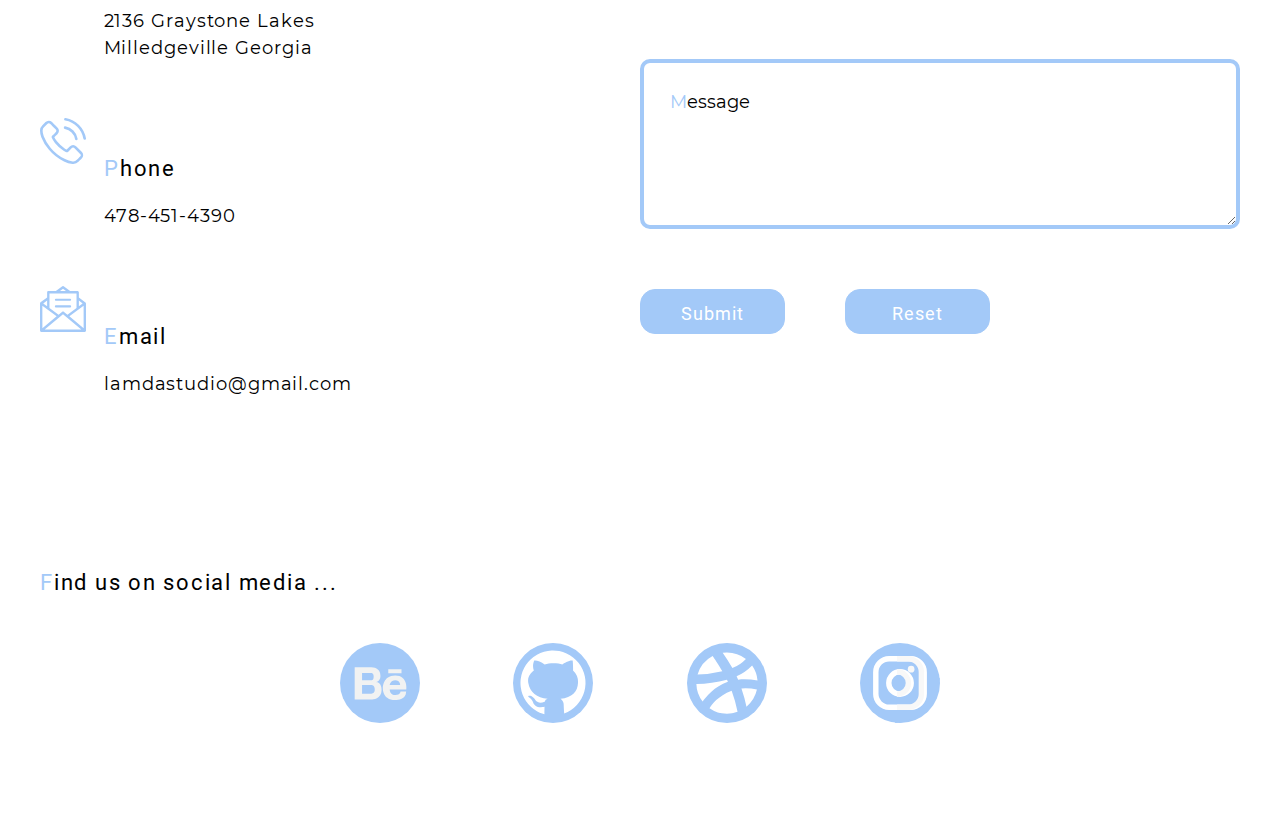
==== commit 2c4da595: "code rwd css for contact-page" ====
--- a/index.html
+++ b/index.html
@@ -257,6 +257,7 @@
         <div class="contact-container">
 
           <div class="contact-info">
+            
             <div>
               <img src="/assets/images/contact-imformation/address.svg" alt="address icon">
               <span>
@@ -266,6 +267,7 @@
                   Georgia</p>
               </span>
             </div>
+            
             <div>
               <img src="/assets/images/contact-imformation/phone.svg" alt="phone icon">
               <span>
@@ -273,14 +275,15 @@
                 <p>478-451-4390</p>
               </span>
             </div>
-            <div>
-
+           
+            <div>
               <img src="/assets/images/contact-imformation/email.svg" alt="email icon">
               <span>
                 <h3>Email</h3>
                 <p>lamdastudio@gmail.com</p>
               </span>
             </div>
+          
           </div>
 
           <div class="form-container">
@@ -313,10 +316,10 @@
         <div class="social-media-container">
           <h3>Find us on social media ...</h3>
           <div>
-            <img src="/assets/images/social-media/behance.svg" alt="behance icon">
-            <img src="/assets/images/social-media/github.svg" alt="github icon">
-            <img src="/assets/images/social-media/dribble.svg" alt="dribble icon">
-            <img src="/assets/images/social-media/instagram.svg" alt="instagram icon">
+            <a href="https://www.behance.net/"><img src="/assets/images/social-media/behance.svg" alt="behance icon"></a>
+            <a href="https://github.com/"> <img src="/assets/images/social-media/github.svg" alt="github icon"></a>
+            <a href="https://dribbble.com/"><img src="/assets/images/social-media/dribble.svg" alt="dribble icon"></a>
+            <a href="https://www.instagram.com/?hl=sr"> <img src="/assets/images/social-media/instagram.svg" alt="instagram icon"></a>
           </div>
         </div>
 
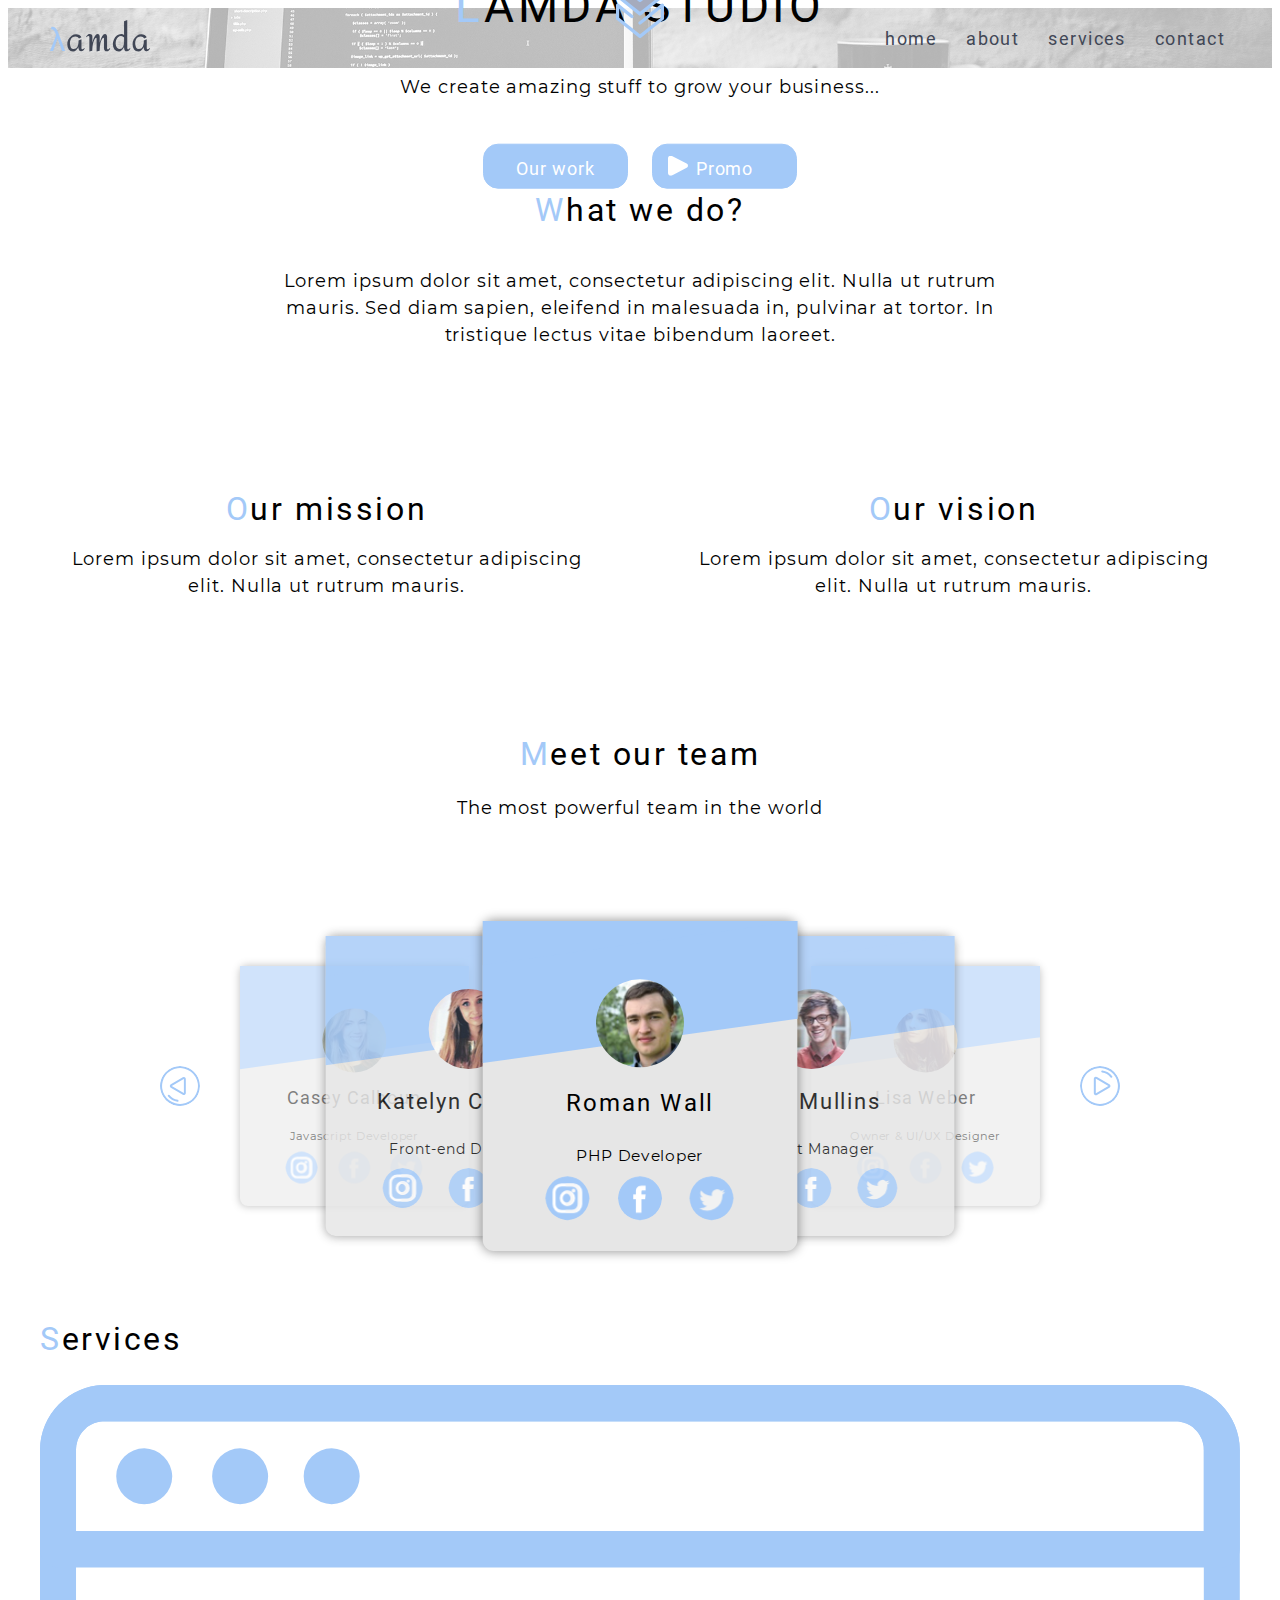
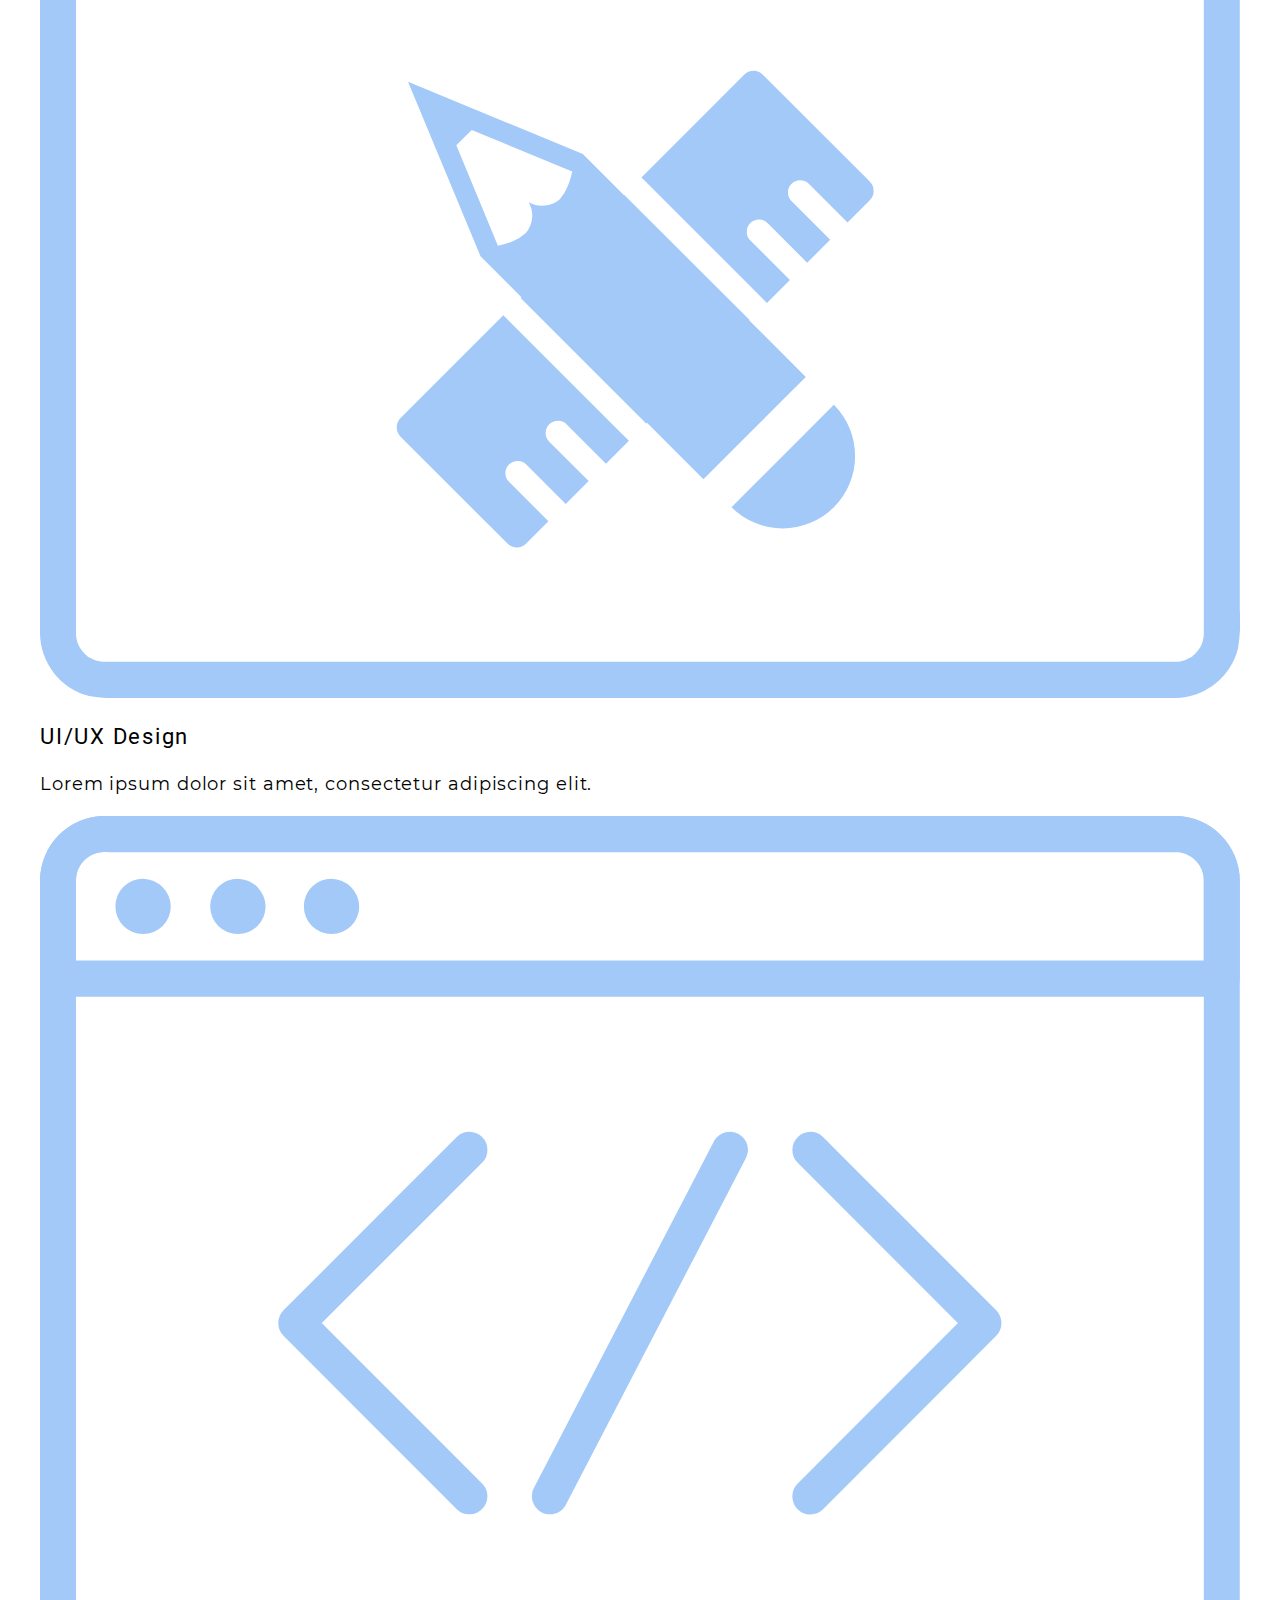
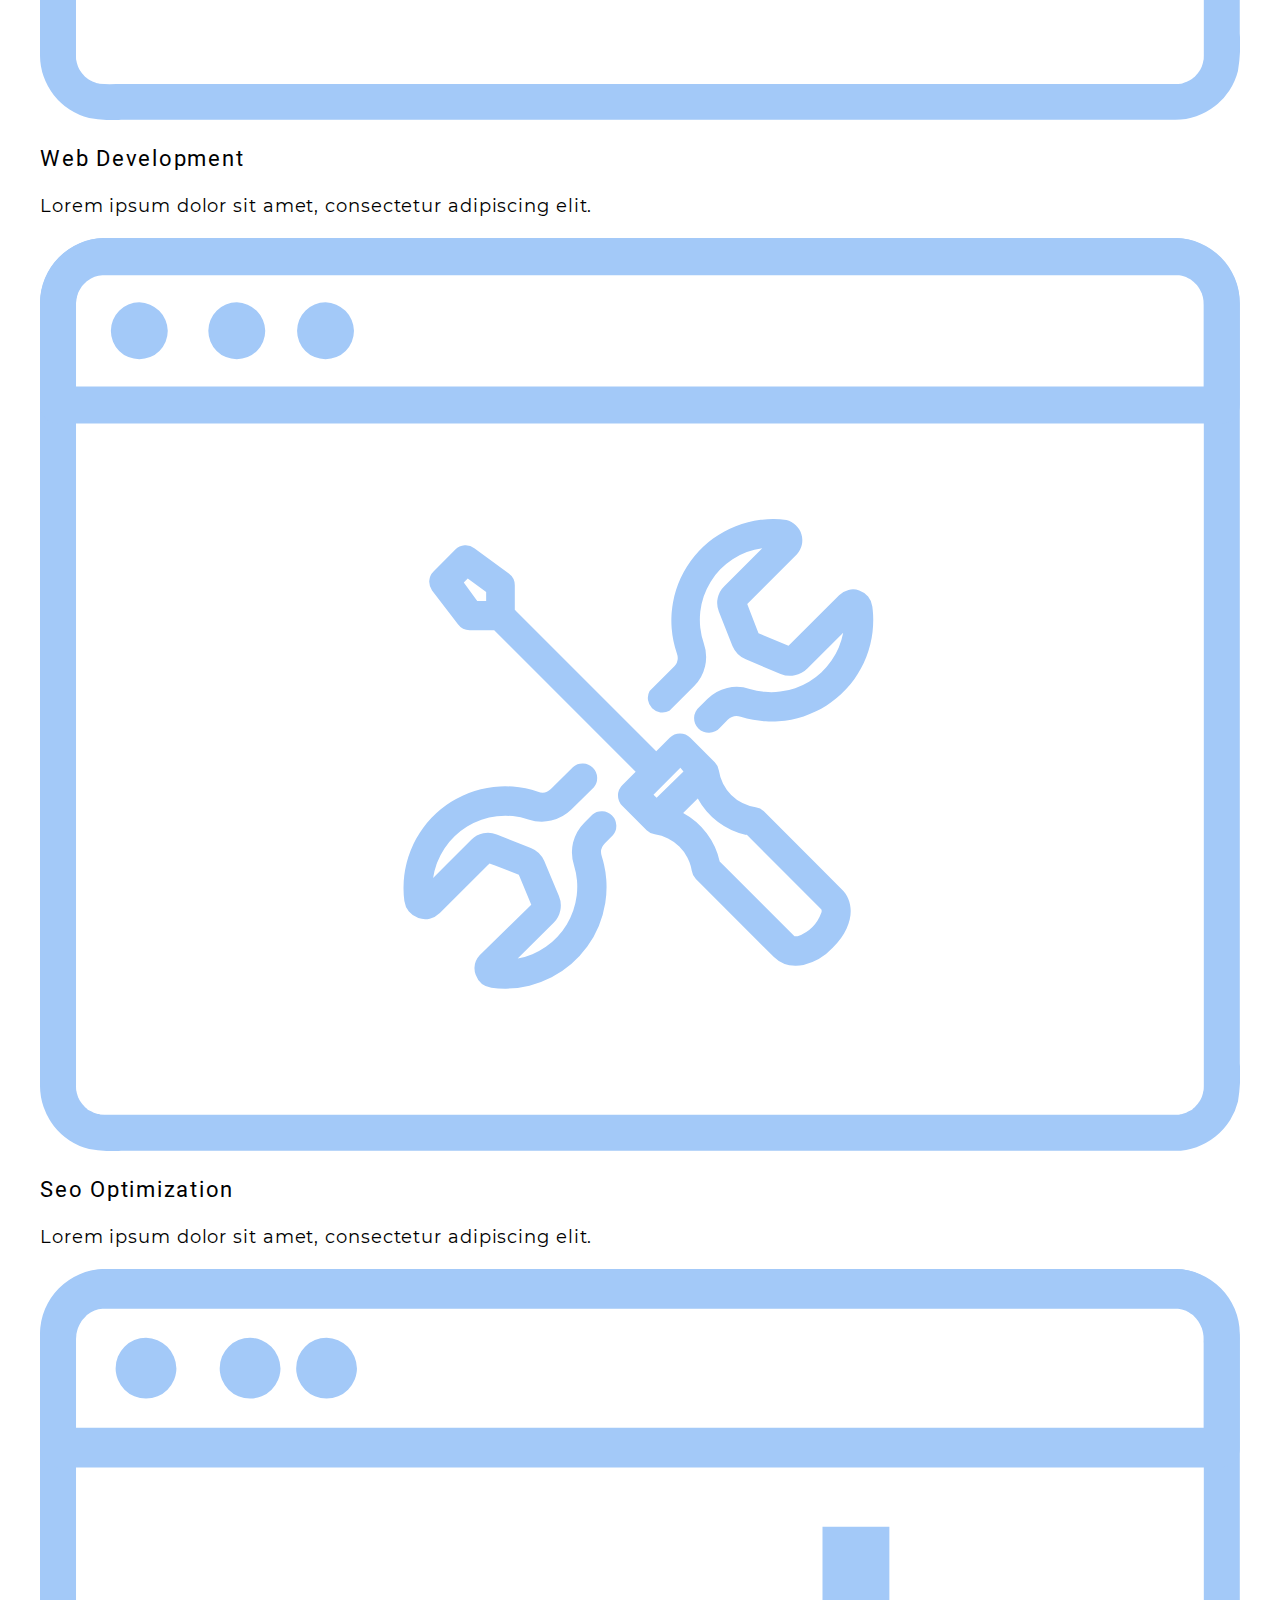
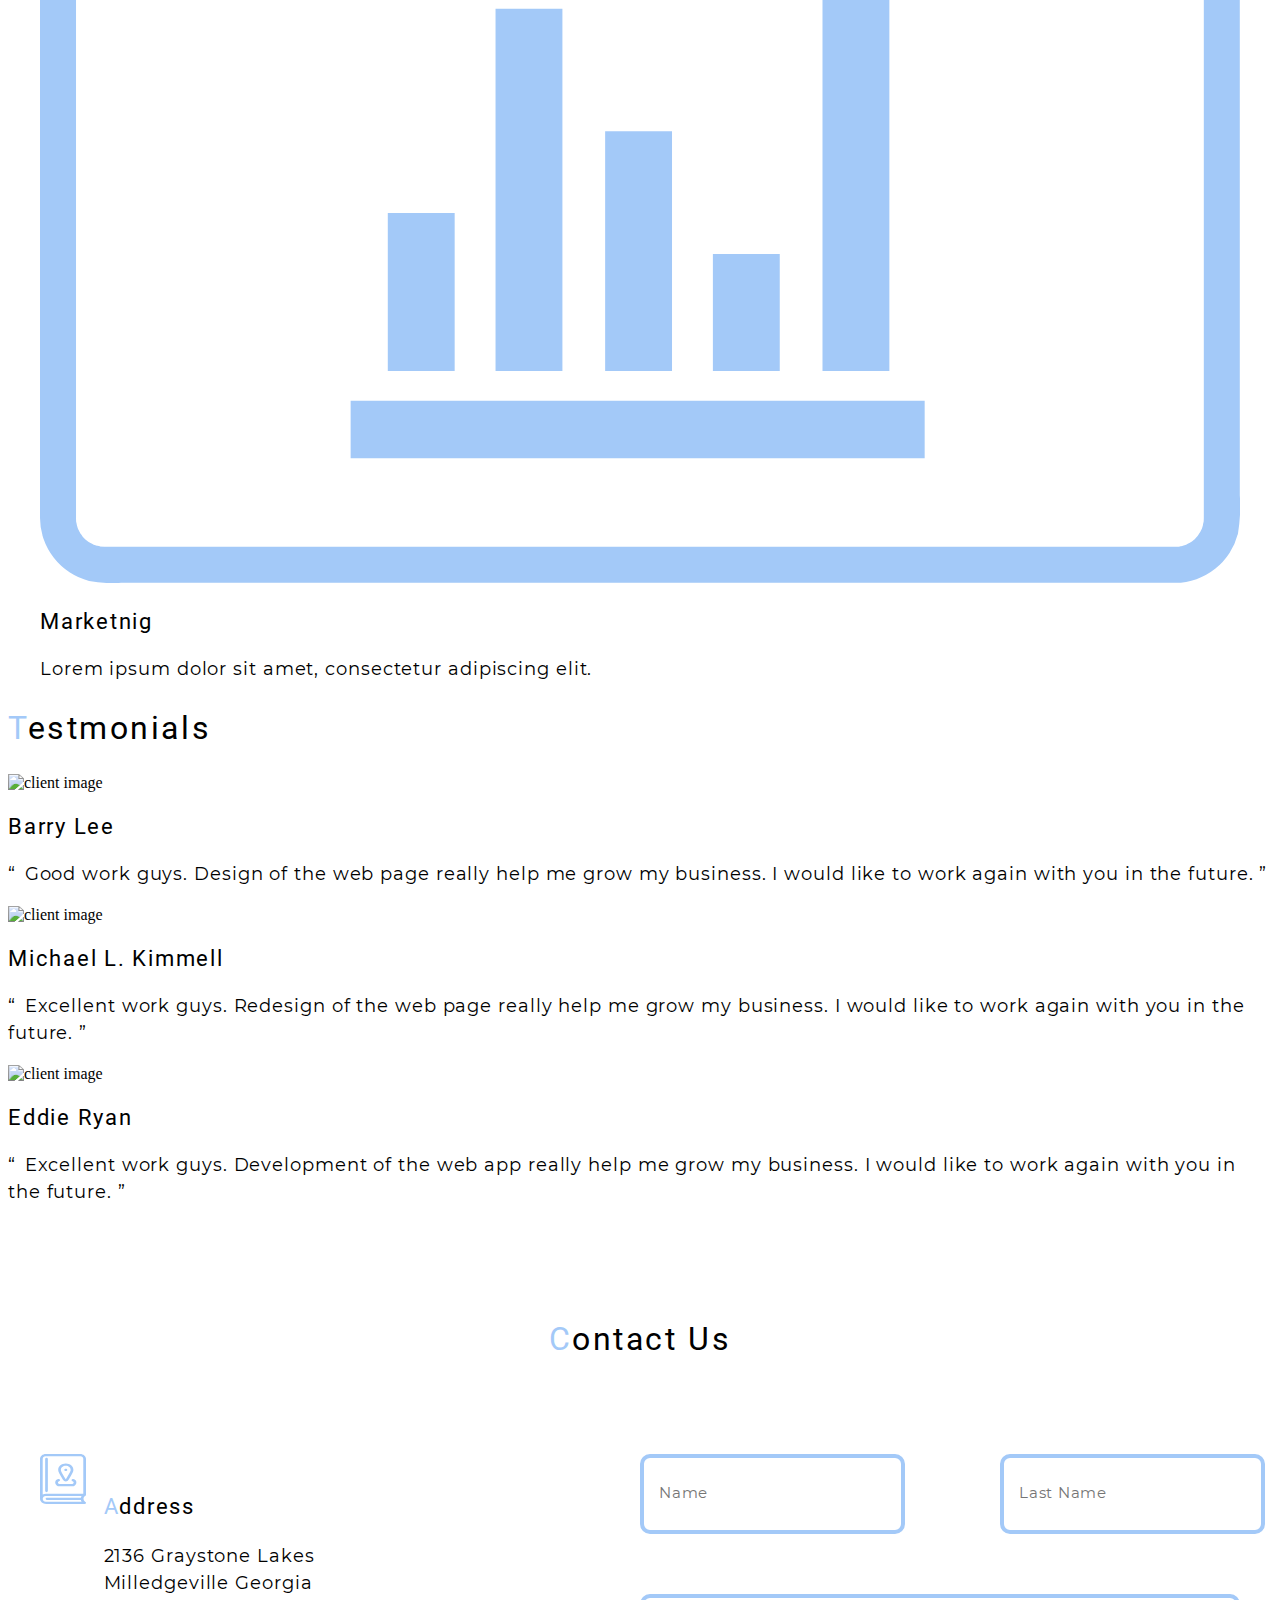
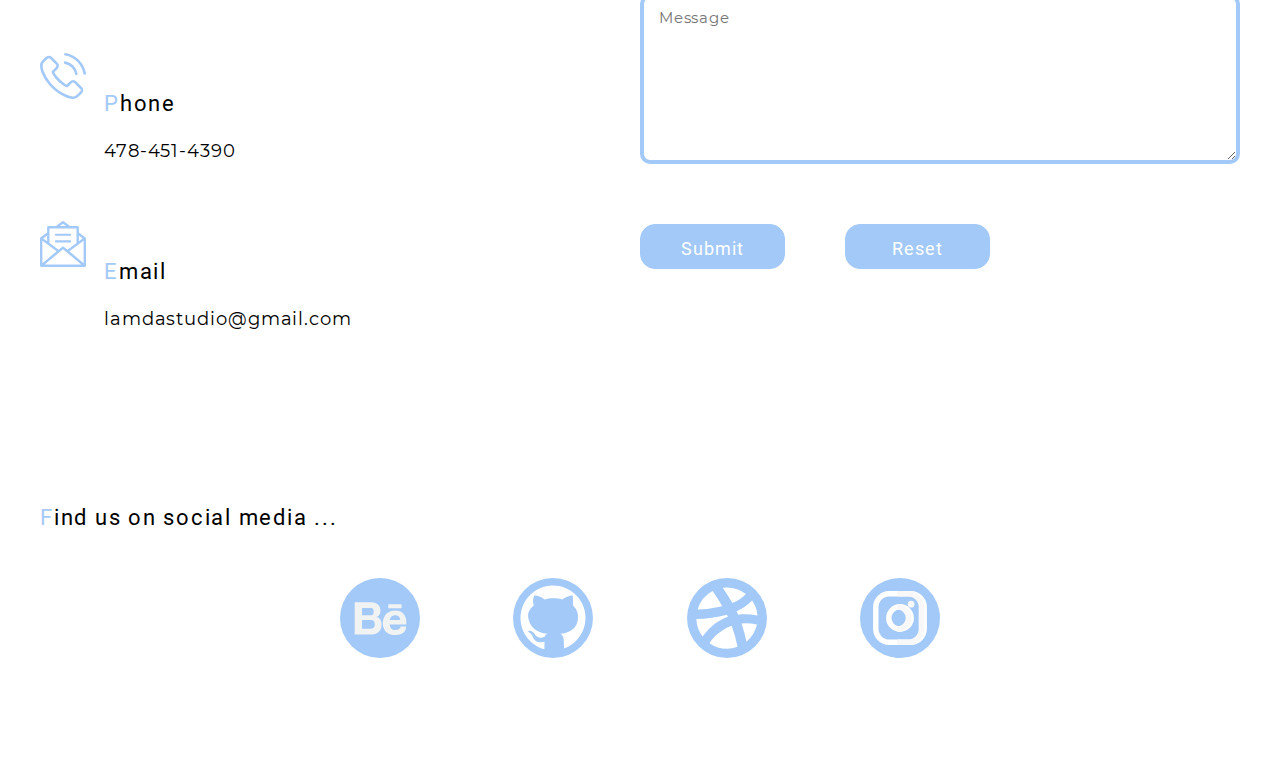
==== commit e14780ee: "validate contact form" ====
--- a/index.html
+++ b/index.html
@@ -257,7 +257,7 @@
         <div class="contact-container">
 
           <div class="contact-info">
-            
+
             <div>
               <img src="/assets/images/contact-imformation/address.svg" alt="address icon">
               <span>
@@ -267,7 +267,7 @@
                   Georgia</p>
               </span>
             </div>
-            
+
             <div>
               <img src="/assets/images/contact-imformation/phone.svg" alt="phone icon">
               <span>
@@ -275,7 +275,7 @@
                 <p>478-451-4390</p>
               </span>
             </div>
-           
+
             <div>
               <img src="/assets/images/contact-imformation/email.svg" alt="email icon">
               <span>
@@ -283,31 +283,26 @@
                 <p>lamdastudio@gmail.com</p>
               </span>
             </div>
-          
+
           </div>
 
           <div class="form-container">
-            <form action="" method="GET">
+            <form id="myform" action="" method="GET">
               <div class="top-row">
-                <div data-input-container>
-                  <input id="name" name="name" type="text">
-                  <label for="name">Name</label>
-                </div>
-                <div data-input-container>
-                  <input id="lastname" name="lastname" type="text">
-                  <label for="name">Last name</label>
-                </div>
-              </div>
-              <div data-input-container class="msg-row">
-                <textarea name="message" id="message" cols="30" rows="10"></textarea>
-                <label for="message">Message</label>
-              </div>
-
+                <div>
+                  <input data-element id="name" name="name" type="text" placeholder="Name">
+                </div>
+                <div>
+                  <input data-element id="lastname" name="lastname" type="text" placeholder="Last Name">
+                </div>
+              </div>
+              <div class="msg-row">
+                <textarea data-element name="message" id="message" cols="30" rows="10" placeholder="Message"></textarea>
+              </div>
               <div class="btn-row">
                 <input type="button" id="submit" name="submit" value="Submit">
                 <input type="button" id="reset" name="reset" value="Reset">
               </div>
-
             </form>
           </div>
 
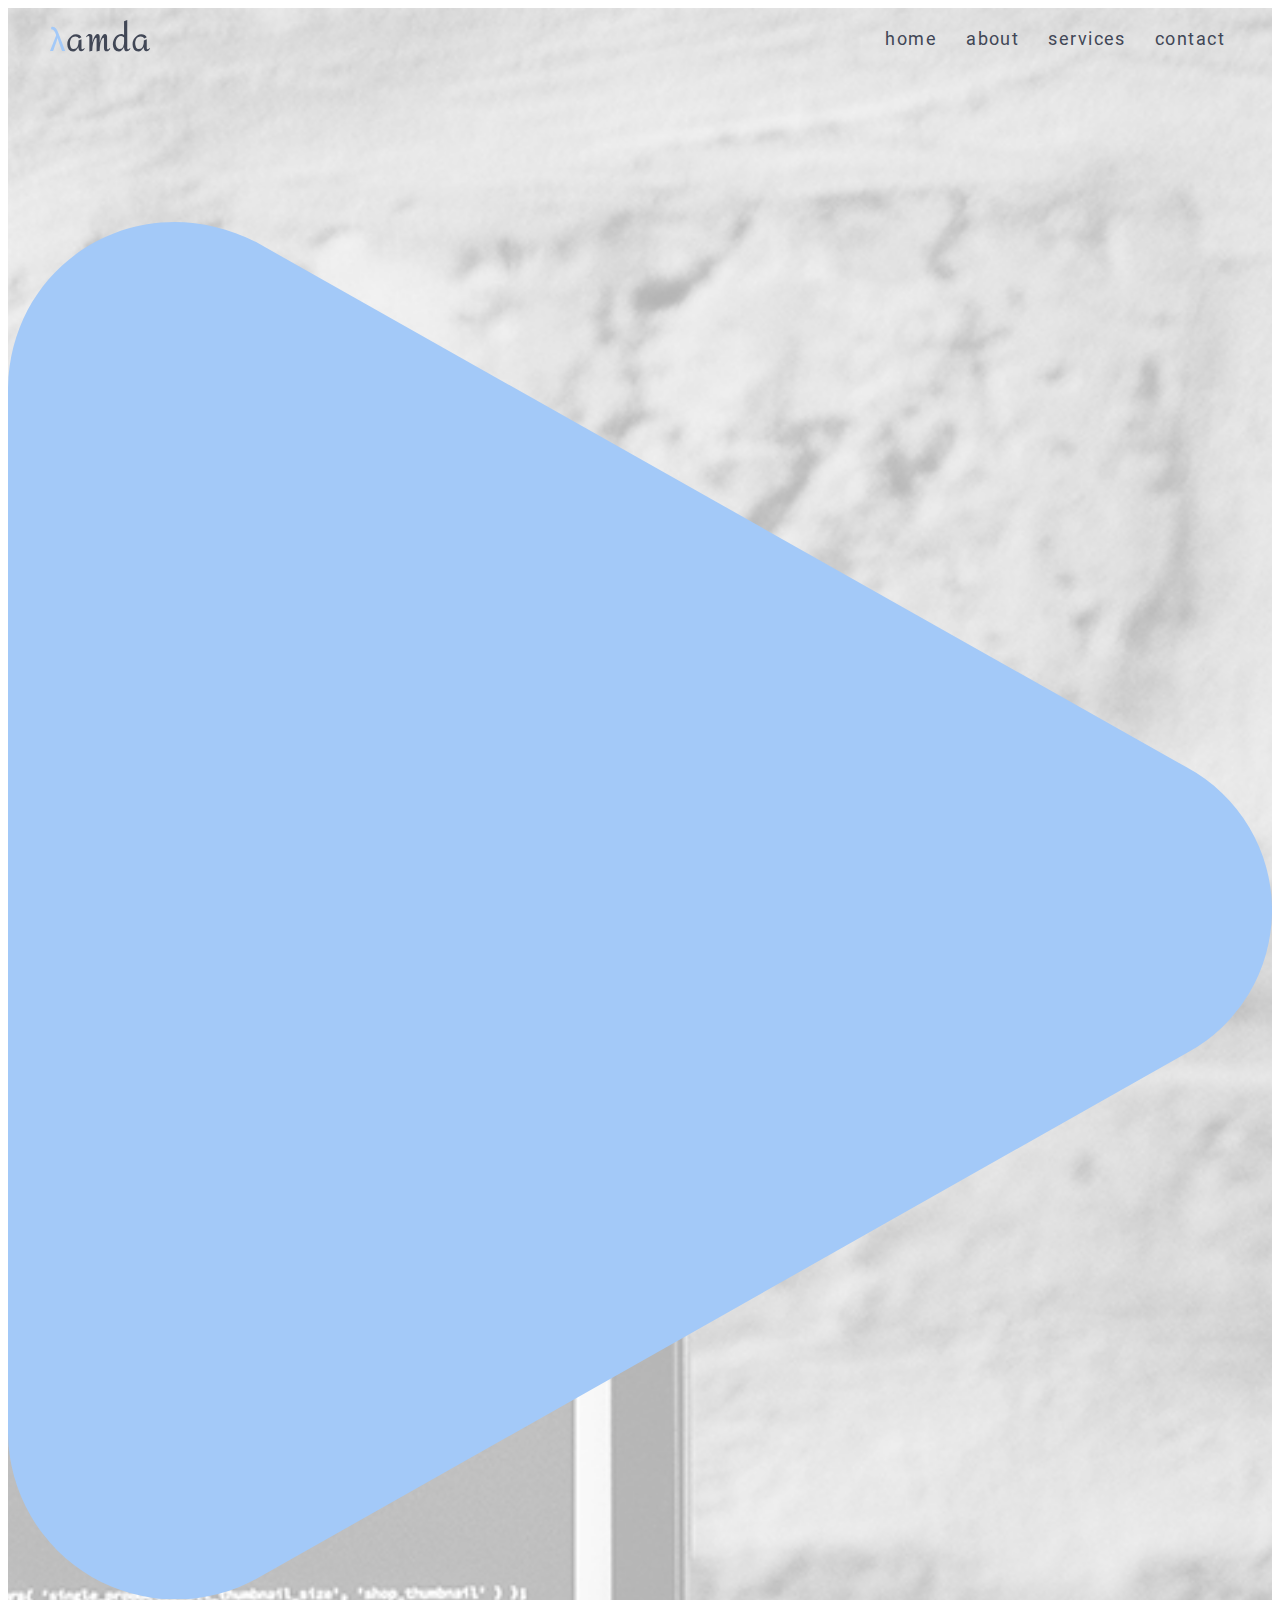
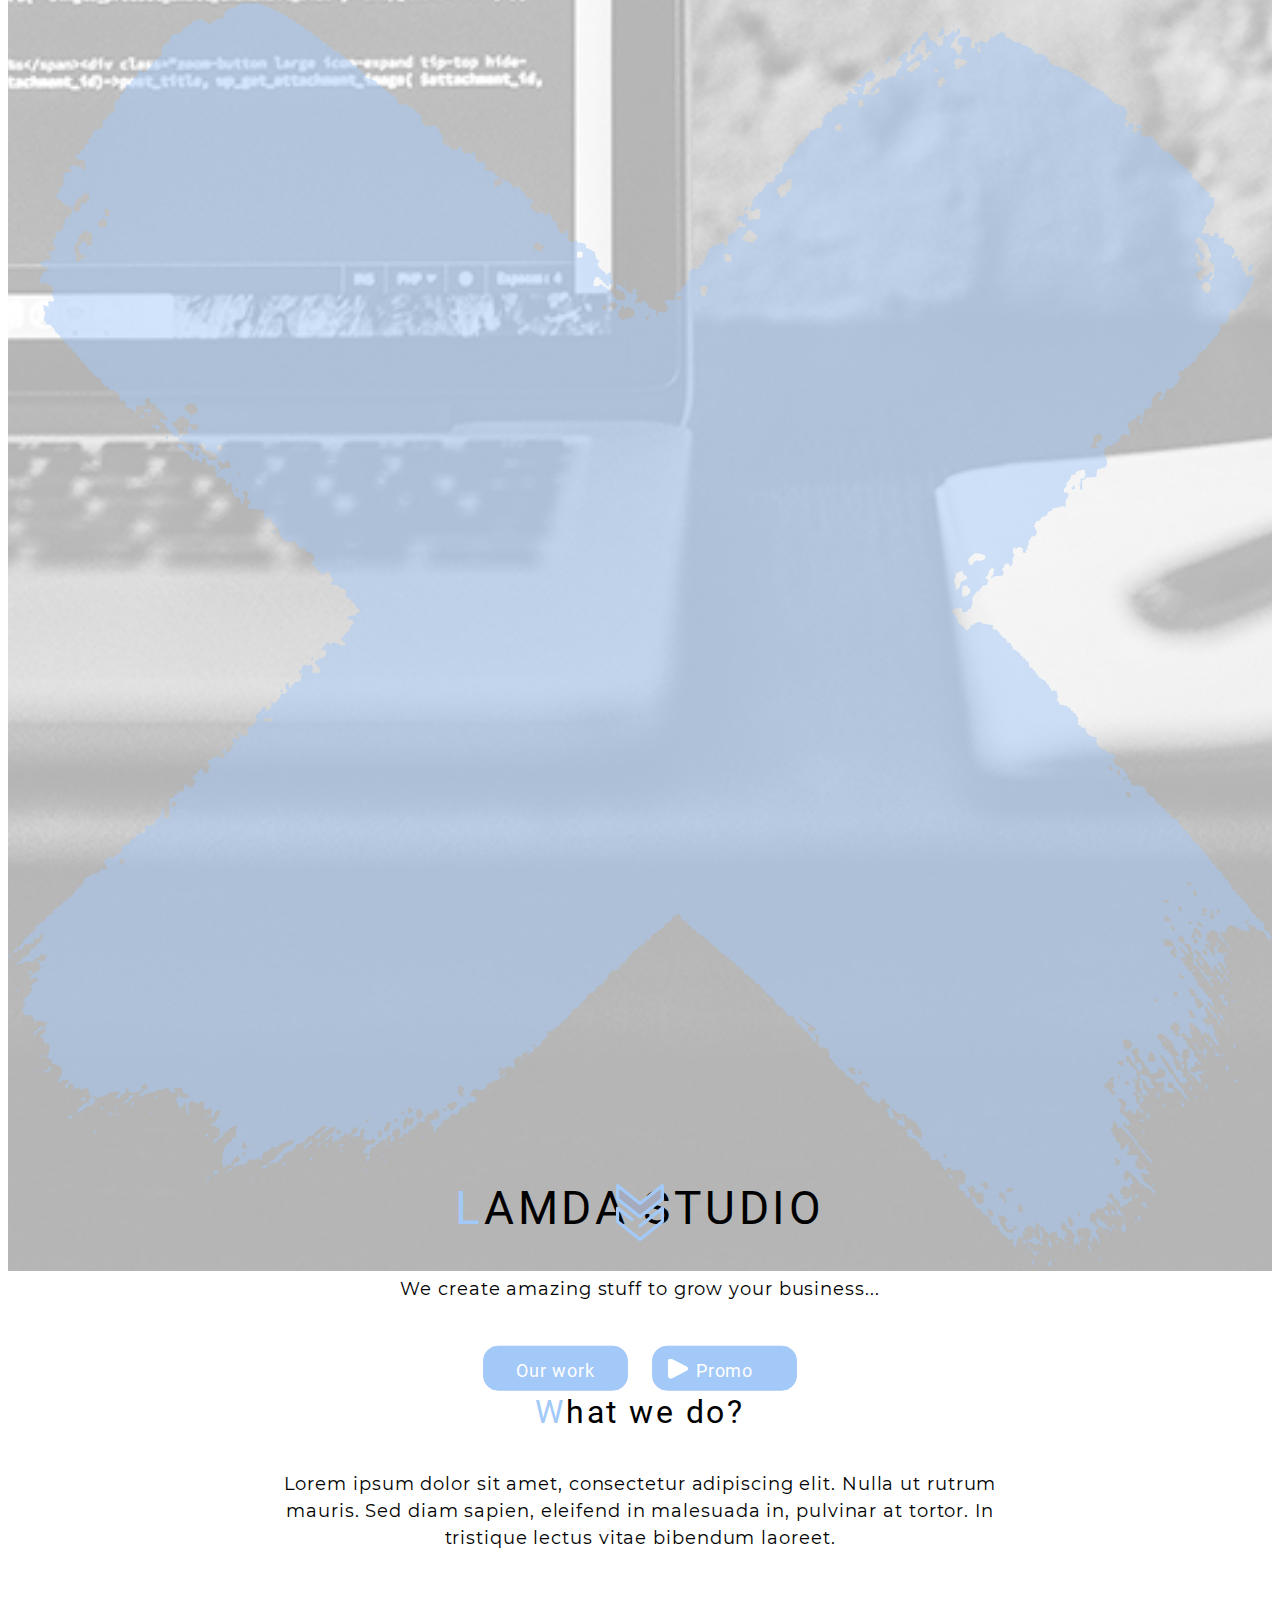
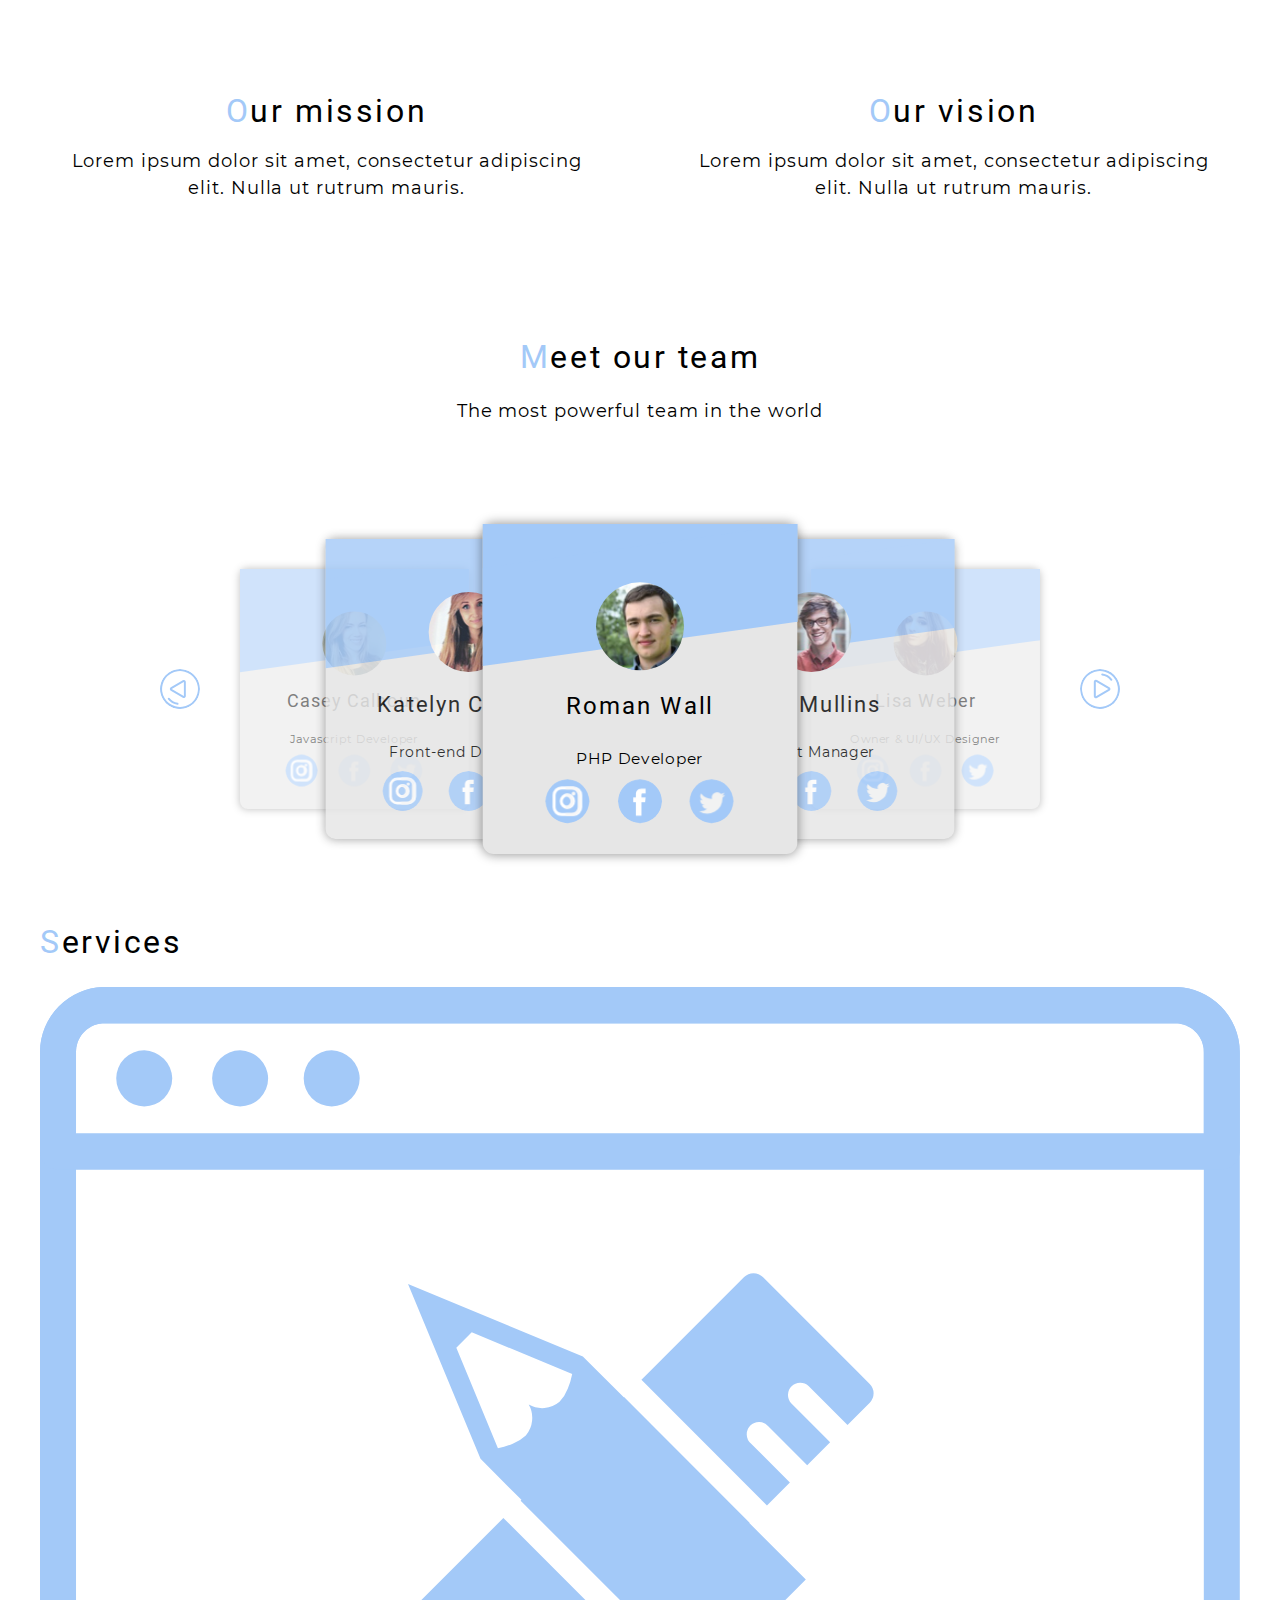
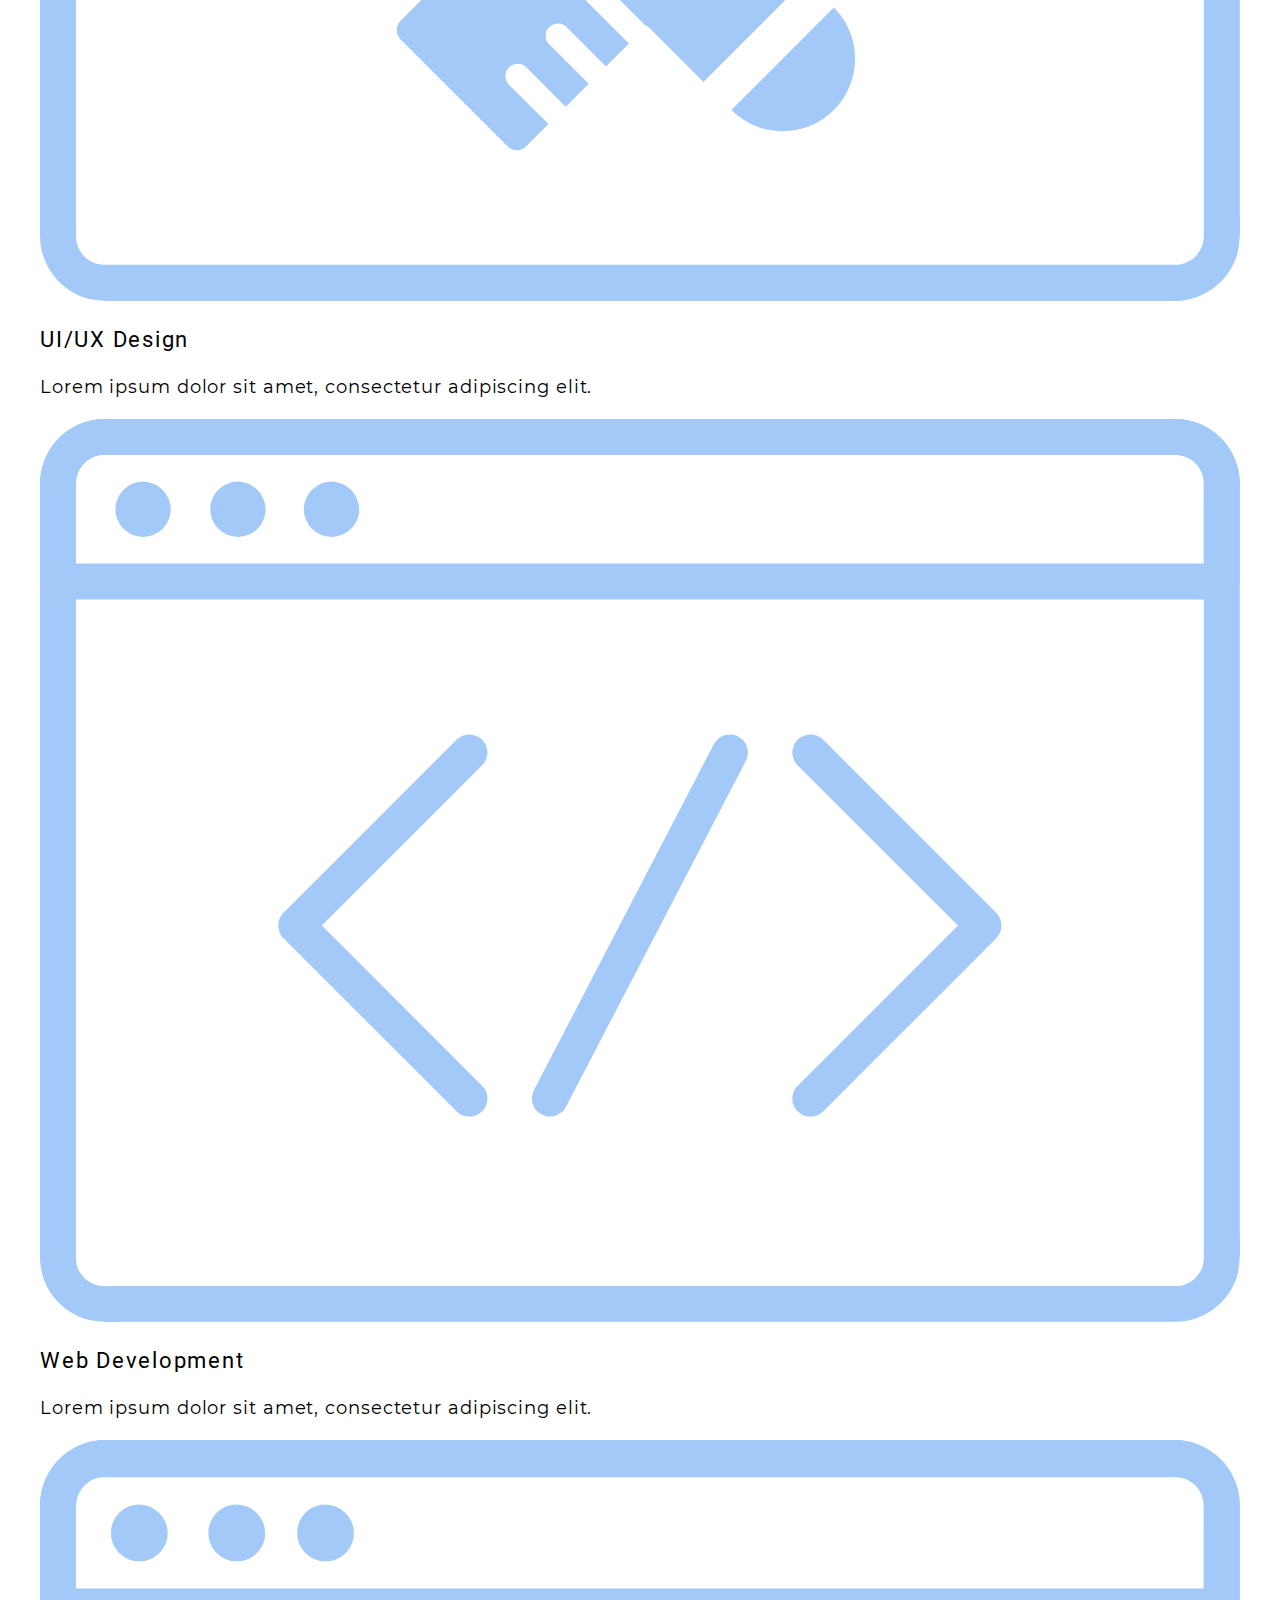
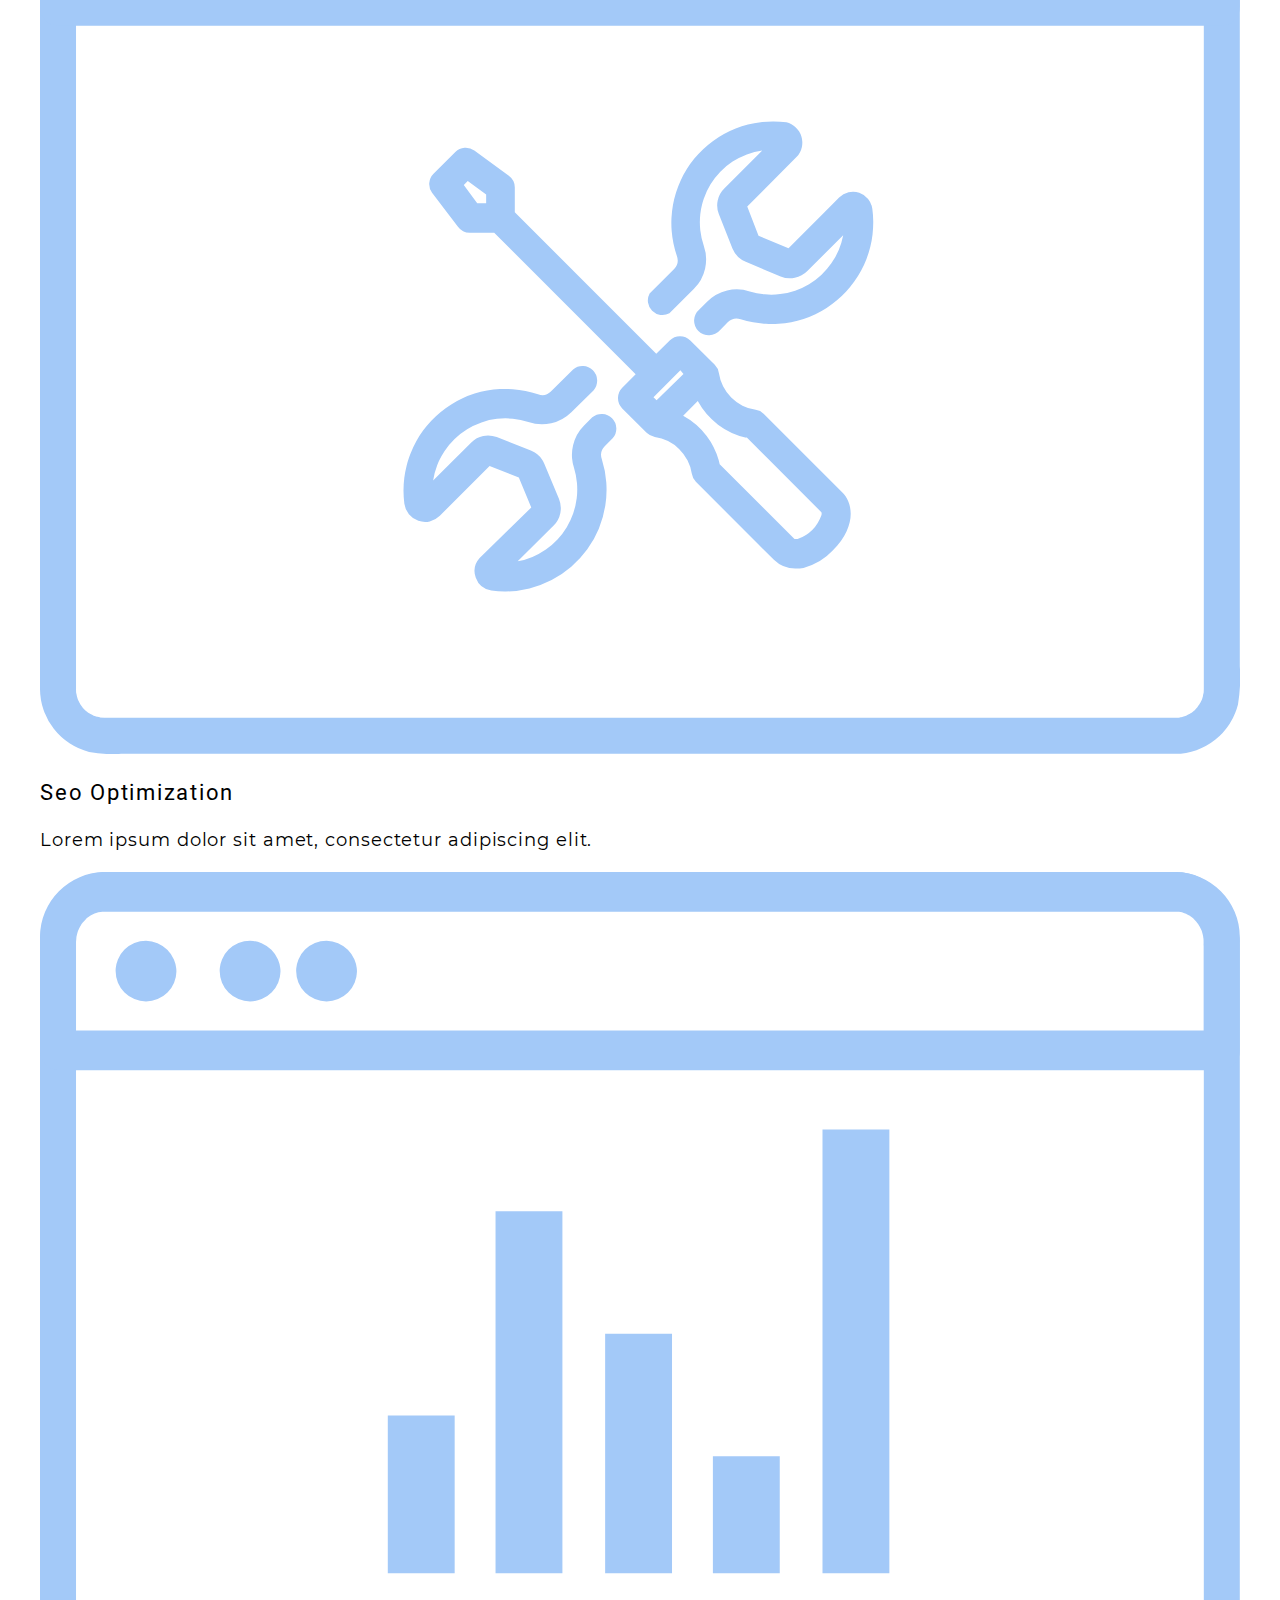
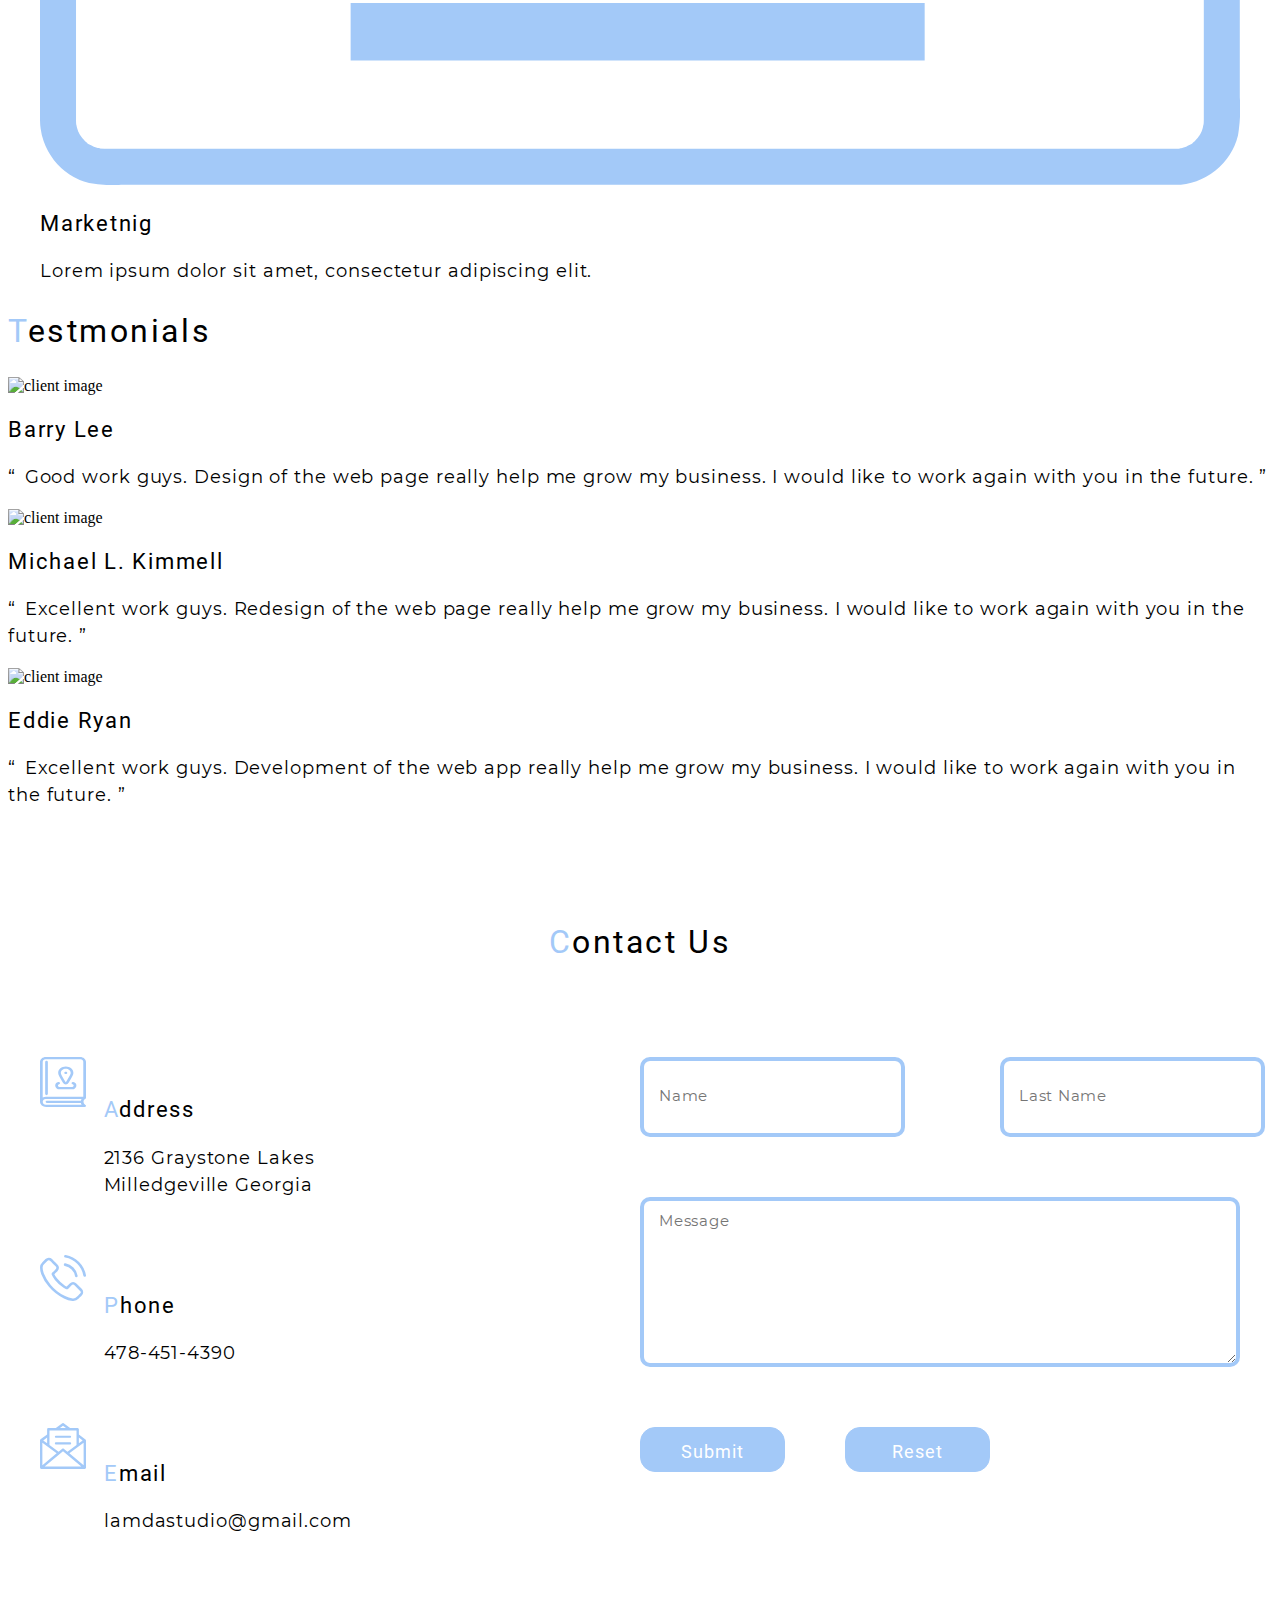
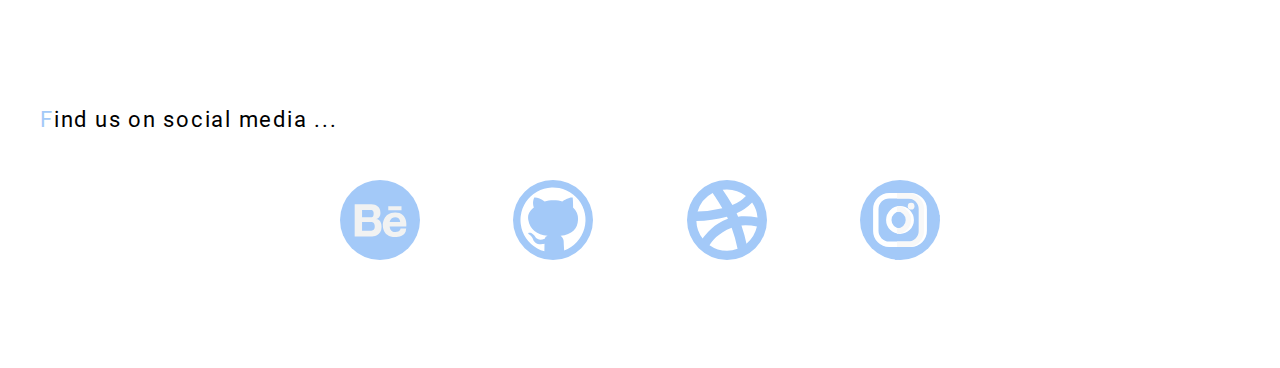
==== commit 8d3cfaa8: "code work page" ====
--- a/index.html
+++ b/index.html
@@ -42,6 +42,14 @@
         </nav>
       </header>
       <!-- end of heder -->
+      <!-- promo video -->
+      <div id="promo-player">
+        <video id="promo-video" src="assets/videos/promo.mp4"></video>
+        <div class="btn" id="play-btn"><img src="assets/images/icons/play.svg" alt="play video button"></div>
+        <div class="btn" id="close-btn"><img src="assets/images/icons/closebtn.svg" alt="close video button"></div>
+      </div>
+
+      <!-- end of promo video-->
       <!-- home page content -->
       <div class="hp-container">
         <div class="wrapper">
@@ -50,7 +58,7 @@
             <p>We create amazing stuff to grow your business...</p>
             <div class="btn-container">
               <button class="work-btn">Our work</button>
-              <button class="promo-btn"><img src="assets/images/icons/white-play.svg" alt="play button image">Promo</button>
+              <button data-promo class="promo-btn"><img src="assets/images/icons/white-play.svg" alt="play button image">Promo</button>
             </div>
           </div>
           <div class="scroll-btn"></div>
@@ -195,22 +203,22 @@
         <h2>Services</h2>
         <div class="services-container">
           <div>
-            <img src="/assets/images/services/design.svg" alt="ui/ux design icon">
+            <img src="assets/images/services/design.svg" alt="ui/ux design icon">
             <h3>UI/UX Design</h3>
             <p>Lorem ipsum dolor sit amet, consectetur adipiscing elit. </p>
           </div>
           <div>
-            <img src="/assets/images/services/code.svg" alt="web development icon">
+            <img src="assets/images/services/code.svg" alt="web development icon">
             <h3>Web Development</h3>
             <p>Lorem ipsum dolor sit amet, consectetur adipiscing elit. </p>
           </div>
           <div>
-            <img src="/assets/images/services/seo.svg" alt="seo optimization icon">
+            <img src="assets/images/services/seo.svg" alt="seo optimization icon">
             <h3>Seo Optimization</h3>
             <p>Lorem ipsum dolor sit amet, consectetur adipiscing elit. </p>
           </div>
           <div>
-            <img src="/assets/images/services/marketing.svg" alt="marketing icon">
+            <img src="assets/images/services/marketing.svg" alt="marketing icon">
             <h3>Marketnig</h3>
             <p>Lorem ipsum dolor sit amet, consectetur adipiscing elit. </p>
           </div>
@@ -222,19 +230,19 @@
         <h2>Testmonials</h2>
         <div class="testmonials-card-container">
           <div>
-            <img src="/assets/images/testmonials-images/client1.png" alt="client image">
+            <img src="assets/images/testmonials-images/client1.png" alt="client image">
             <h3>Barry Lee</h3>
             <p>“  Good work guys. Design of the web page really help me grow my business. I would like to work again
               with you in the future. ”</p>
           </div>
           <div>
-            <img src="/assets/images/testmonials-images/client2.png" alt="client image">
+            <img src="assets/images/testmonials-images/client2.png" alt="client image">
             <h3>Michael L. Kimmell</h3>
             <p>“  Excellent work guys. Redesign of the web page really help me grow my business. I would like to work
               again with you in the future. ”</p>
           </div>
           <div>
-            <img src="/assets/images/testmonials-images/client3.png" alt="client image">
+            <img src="assets/images/testmonials-images/client3.png" alt="client image">
             <h3>Eddie Ryan</h3>
             <p>“  Excellent work guys. Development of the web app really help me grow my business. I would like to work
               again with you in the future. ”</p>
@@ -321,6 +329,8 @@
       </div>
     </section>
     <!-- end of contact page -->
+
+
   </main>
   <script src="assets/js/main.js"></script>
 </body>
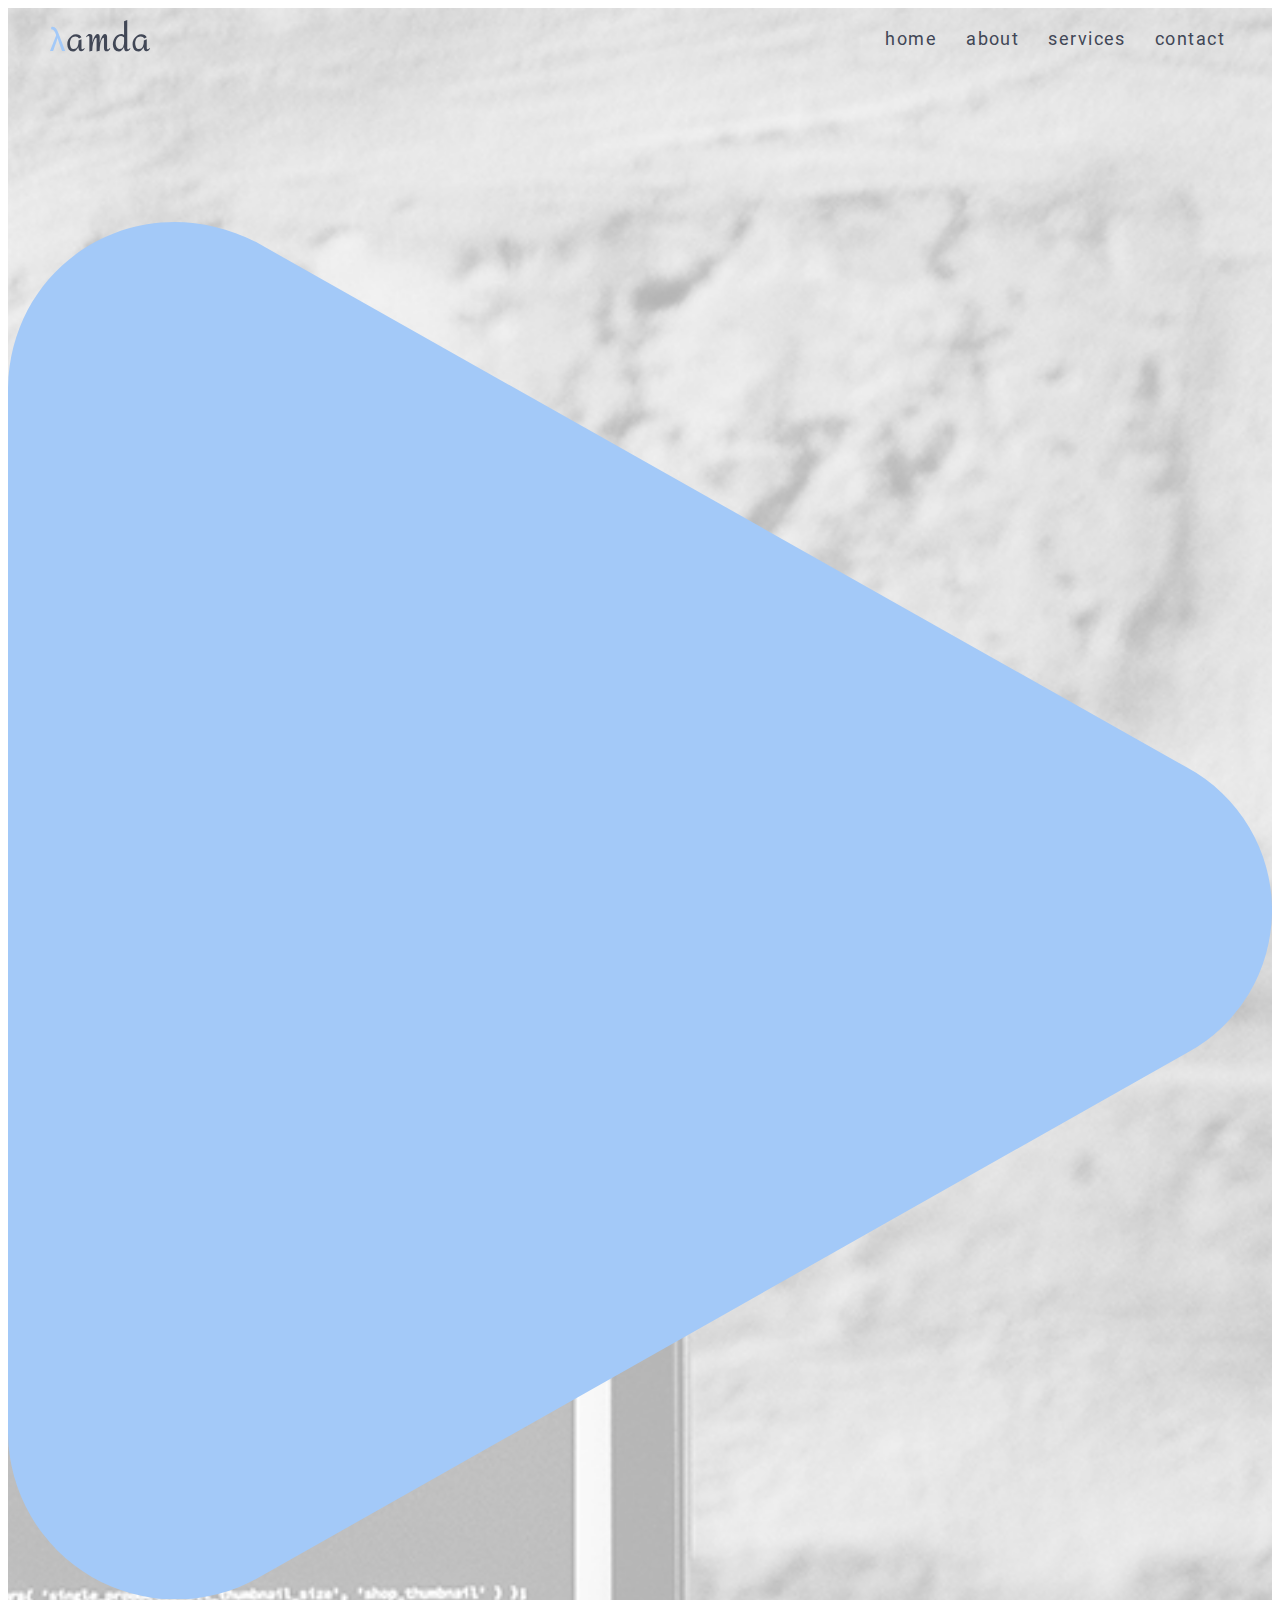
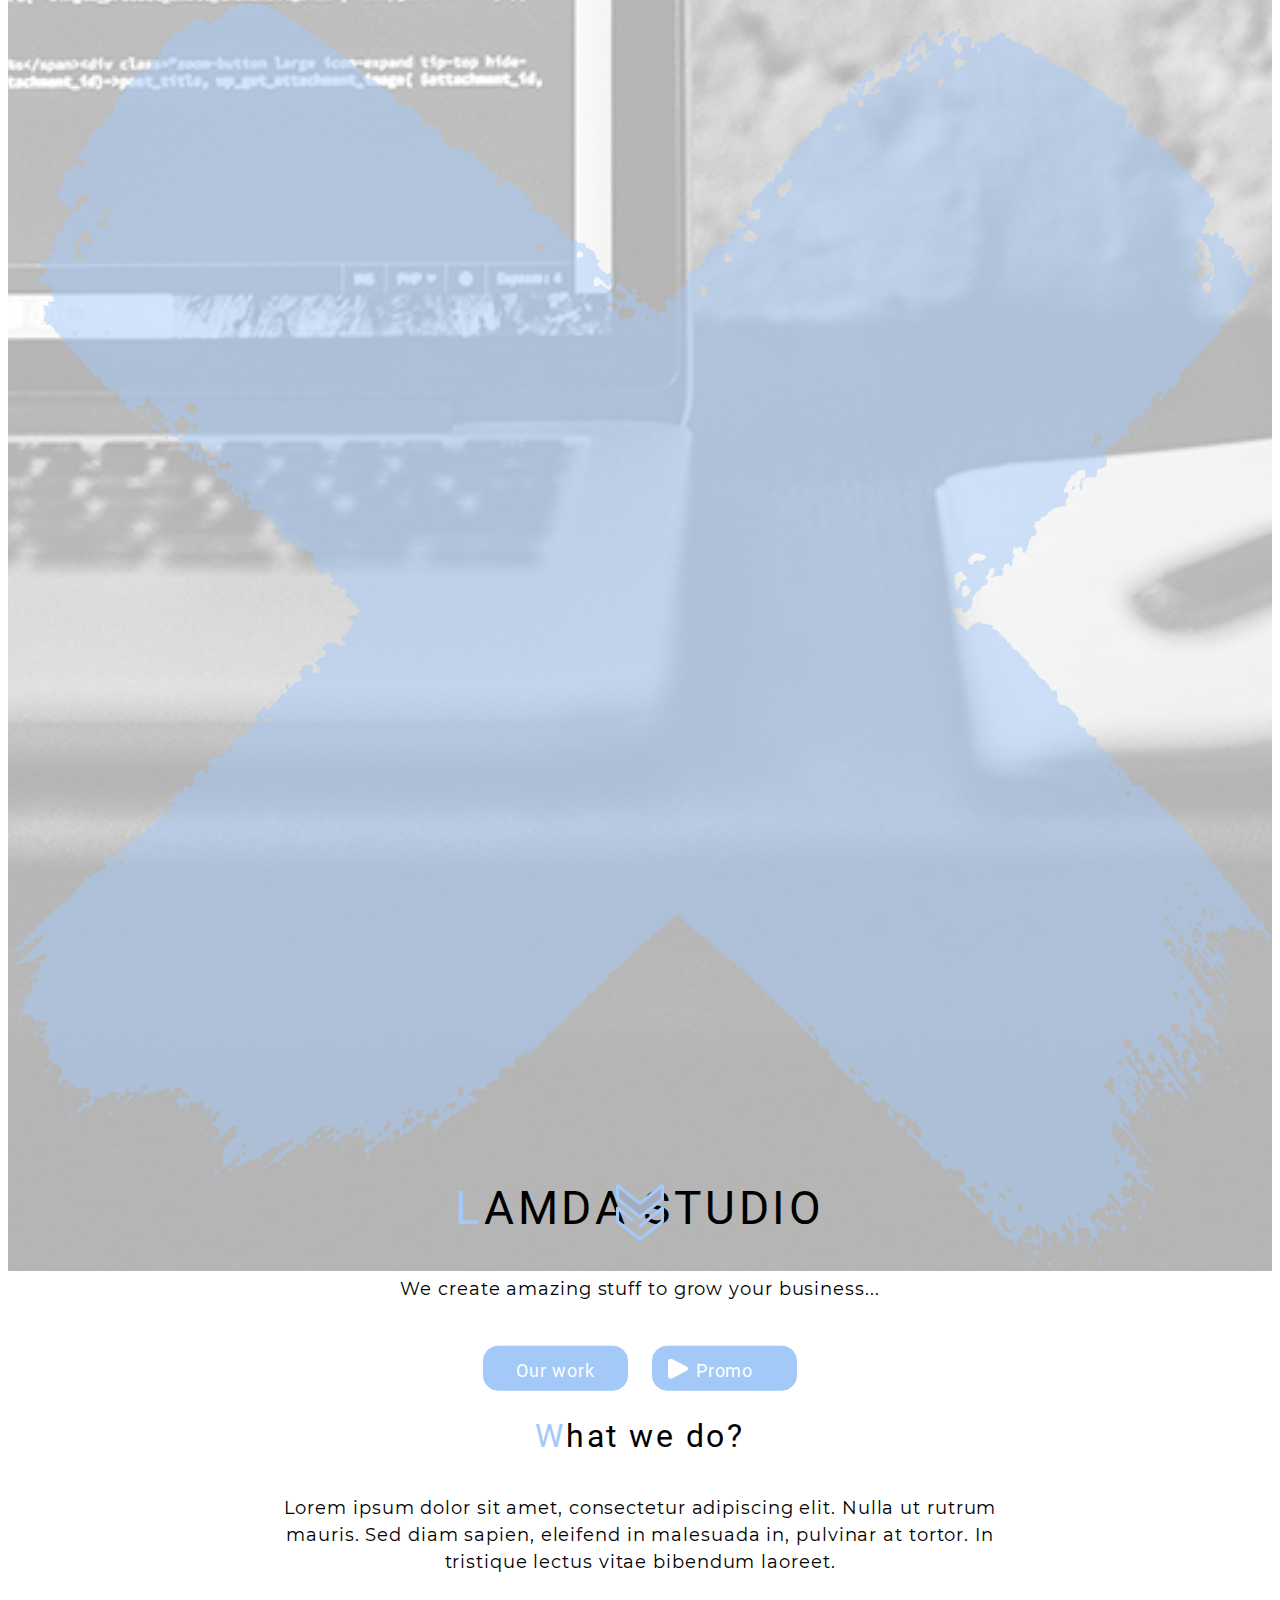
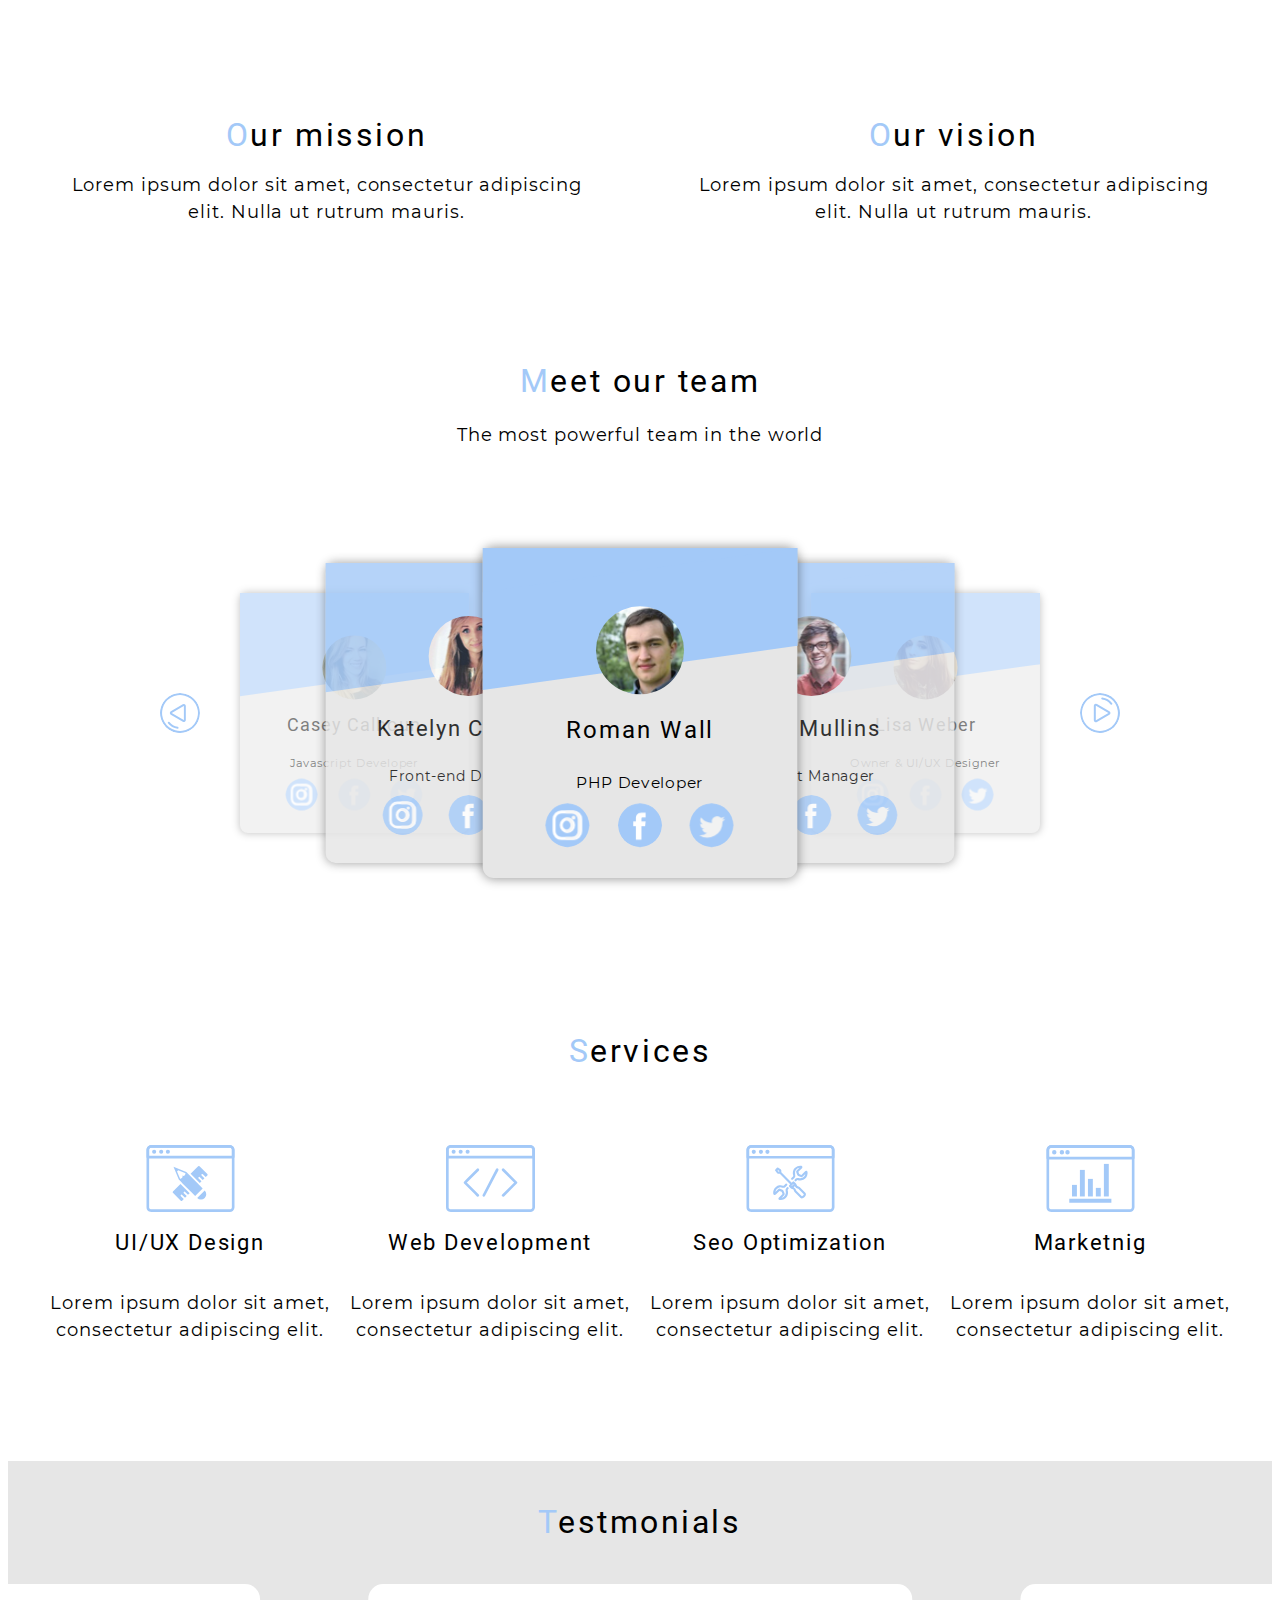
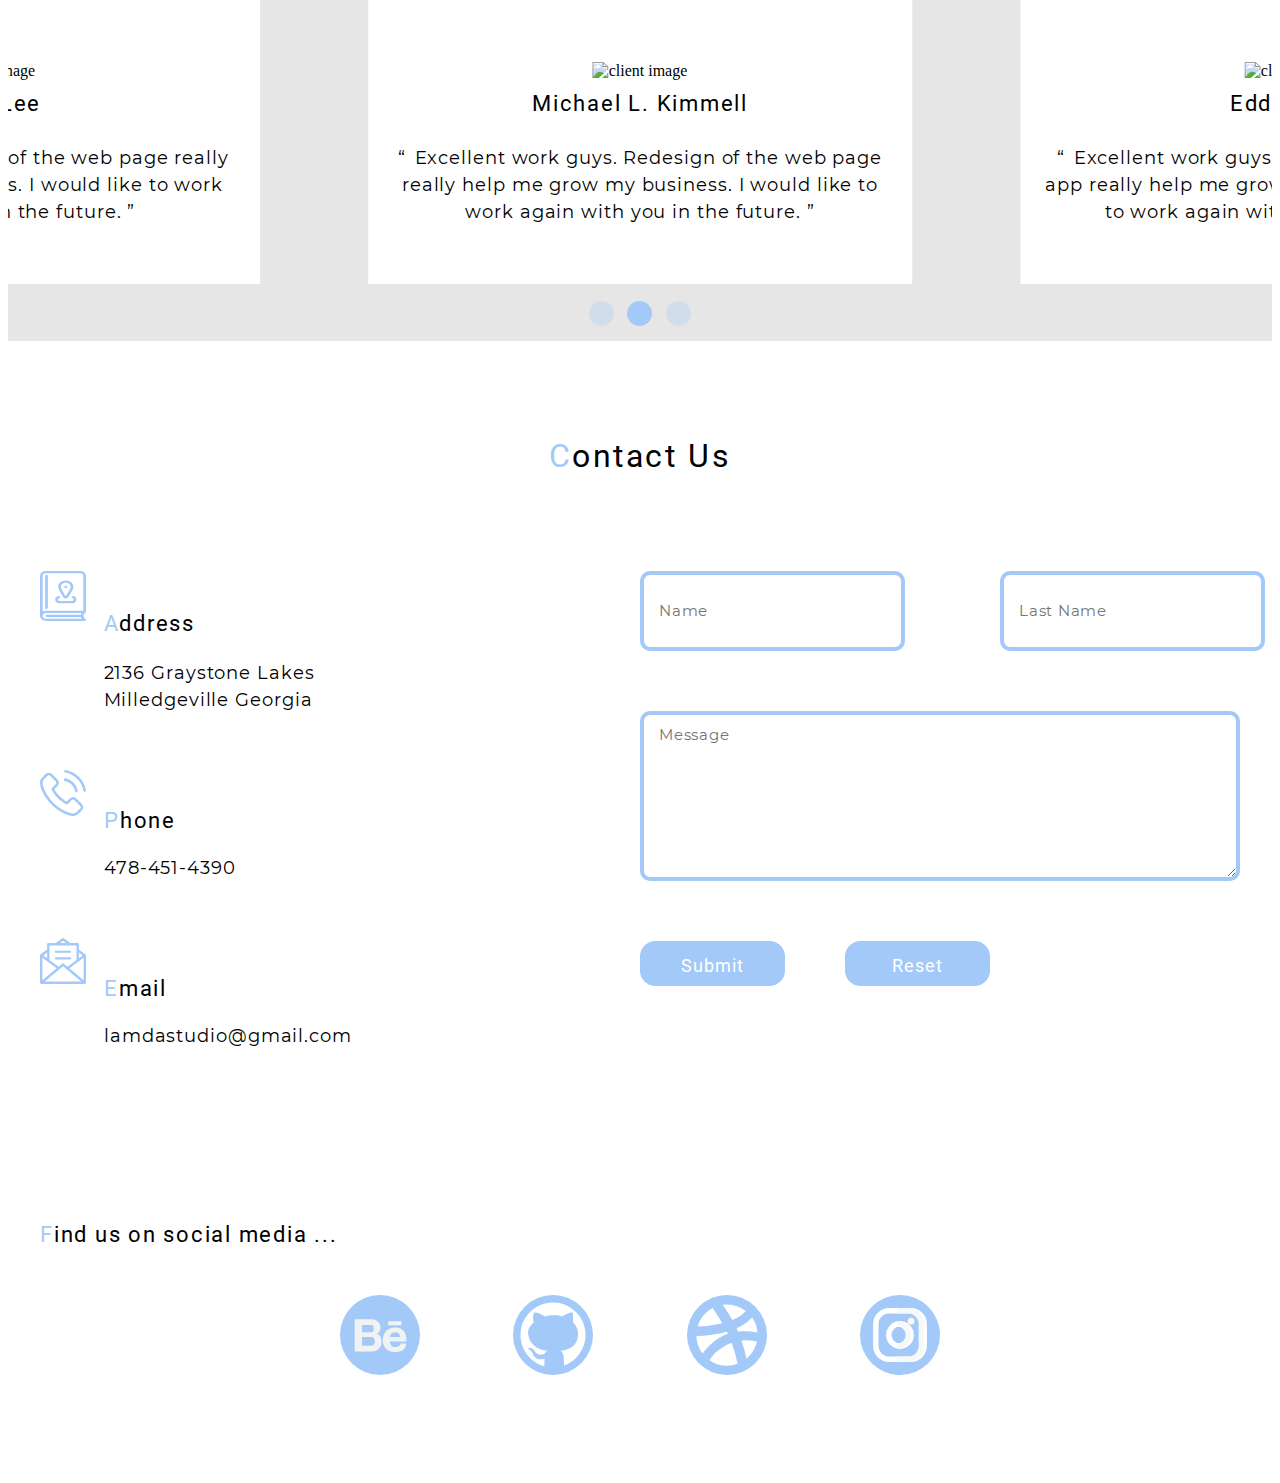
==== commit 80e56325: "update contact page" ====
--- a/index.html
+++ b/index.html
@@ -33,10 +33,10 @@
                   transform="translate(0 0.01)" fill="#414756" />
               </svg></a></li>
           <div class="menu-items-container">
-            <li><a href="#">home</a></li>
-            <li><a href="#">about</a></li>
-            <li><a href="#">services</a></li>
-            <li><a href="#">contact</a></li>
+            <li><a data-link href="#home-page">home</a></li>
+            <li><a data-link href="#about-page">about</a></li>
+            <li><a data-link href="#services-page">services</a></li>
+            <li><a data-link href="#contact-page">contact</a></li>
           </div>
           <li class="toggle-menu"></li>
         </nav>
@@ -267,7 +267,7 @@
           <div class="contact-info">
 
             <div>
-              <img src="/assets/images/contact-imformation/address.svg" alt="address icon">
+              <img src="assets/images/contact-imformation/address.svg" alt="address icon">
               <span>
                 <h3>Address</h3>
                 <p>2136 Graystone Lakes
@@ -277,7 +277,7 @@
             </div>
 
             <div>
-              <img src="/assets/images/contact-imformation/phone.svg" alt="phone icon">
+              <img src="assets/images/contact-imformation/phone.svg" alt="phone icon">
               <span>
                 <h3>Phone</h3>
                 <p>478-451-4390</p>
@@ -285,7 +285,7 @@
             </div>
 
             <div>
-              <img src="/assets/images/contact-imformation/email.svg" alt="email icon">
+              <img src="assets/images/contact-imformation/email.svg" alt="email icon">
               <span>
                 <h3>Email</h3>
                 <p>lamdastudio@gmail.com</p>
@@ -319,10 +319,10 @@
         <div class="social-media-container">
           <h3>Find us on social media ...</h3>
           <div>
-            <a href="https://www.behance.net/"><img src="/assets/images/social-media/behance.svg" alt="behance icon"></a>
-            <a href="https://github.com/"> <img src="/assets/images/social-media/github.svg" alt="github icon"></a>
-            <a href="https://dribbble.com/"><img src="/assets/images/social-media/dribble.svg" alt="dribble icon"></a>
-            <a href="https://www.instagram.com/?hl=sr"> <img src="/assets/images/social-media/instagram.svg" alt="instagram icon"></a>
+            <a href="https://www.behance.net/"><img src="assets/images/social-media/behance.svg" alt="behance icon"></a>
+            <a href="https://github.com/"> <img src="assets/images/social-media/github.svg" alt="github icon"></a>
+            <a href="https://dribbble.com/"><img src="assets/images/social-media/dribble.svg" alt="dribble icon"></a>
+            <a href="https://www.instagram.com/?hl=sr"> <img src="assets/images/social-media/instagram.svg" alt="instagram icon"></a>
           </div>
         </div>
 
@@ -335,4 +335,4 @@
   <script src="assets/js/main.js"></script>
 </body>
 
-</html>+</html>
